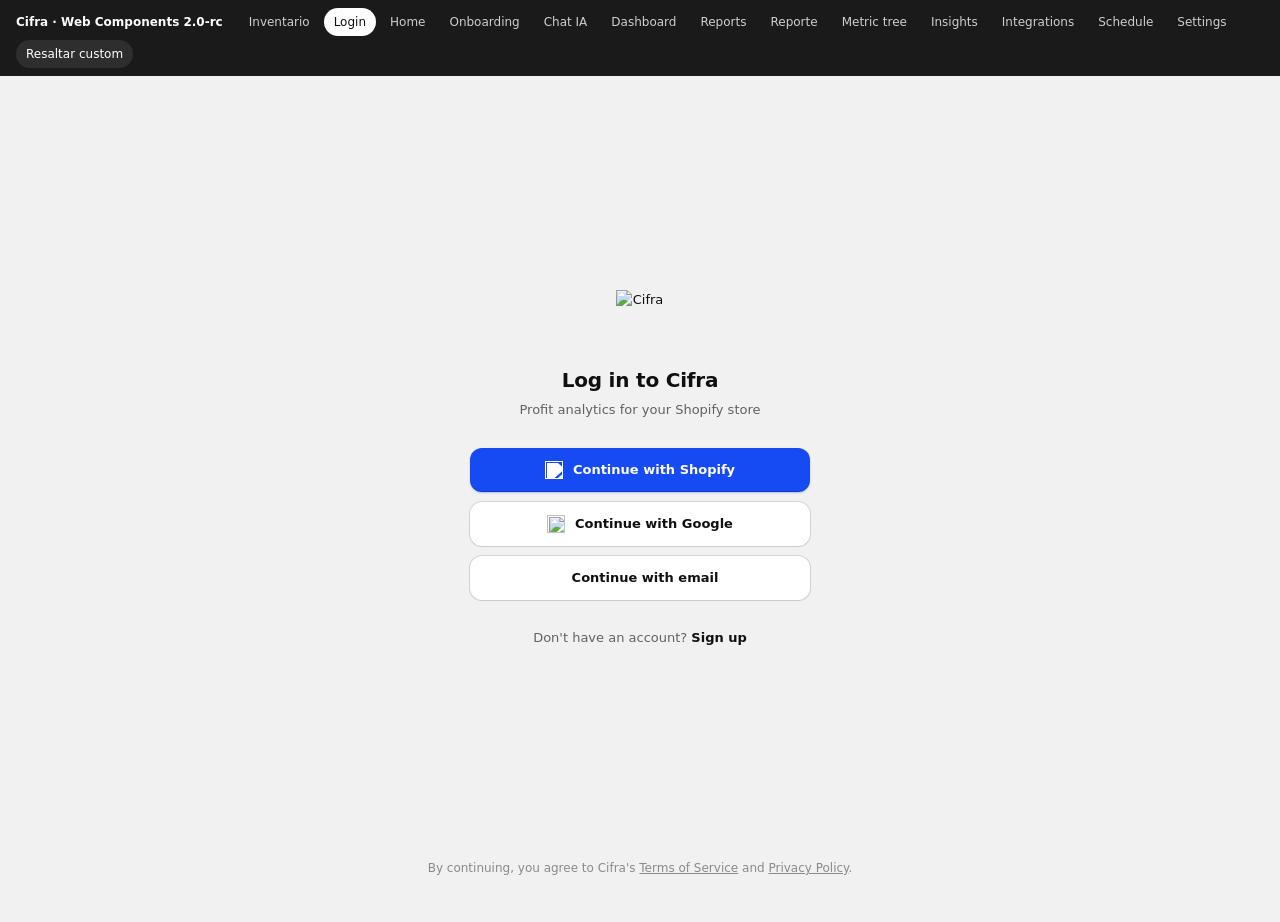
==== login.html @ 402f805a "ENG-2314: sidebar estilo Linear y login para la web app - appShell en shared/cifra.js: sidebar con s" ====
<!doctype html>
<html lang="en">
<head>
<meta charset="utf-8">
<meta name="viewport" content="width=device-width, initial-scale=1">
<title>Log in · Cifra</title>
<meta name="shopify-api-key" content="prototype">
<script src="https://cdn.shopify.com/shopifycloud/polaris-2.0-rc.js"></script>
<link rel="stylesheet" href="shared/cifra.css">
<script src="shared/cifra.js" defer></script>
<style>
  .c-auth { min-height: calc(100vh - 54px); display: grid; place-items: center; padding: 48px 16px 96px; }
  .c-auth__card[hidden] { display: none; }
  .c-auth__card { width: 100%; max-width: 340px; display: flex; flex-direction: column; align-items: center; text-align: center; }
  .c-auth__logo { width: 48px; height: 48px; margin-bottom: 28px; }
  .c-auth h1 { margin: 0 0 6px; font-size: 20px; line-height: 28px; font-weight: 650; letter-spacing: -.2px; }
  .c-auth__sub { margin: 0 0 28px; color: var(--c-text-secondary); }
  .c-auth__stack { width: 100%; display: flex; flex-direction: column; gap: 10px; }
  .c-auth__btn {
    display: flex; align-items: center; justify-content: center; gap: 10px; width: 100%; height: 44px; padding: 0 16px;
    border: 0; border-radius: 12px; font: inherit; font-weight: 550; cursor: pointer; text-decoration: none;
    background: var(--c-surface); color: var(--c-text); box-shadow: rgba(0,0,0,.12) 0 0 0 1px, rgba(0,0,0,.05) 0 1px 2px;
  }
  .c-auth__btn:hover { background: var(--c-surface-hover); }
  .c-auth__btn:focus-visible, .c-auth__input:focus-visible { outline: 2px solid #005bd3; outline-offset: 1px; }
  .c-auth__btn img { width: 18px; height: 18px; }
  .c-auth__btn--primary { background: #164af3; color: #fff; box-shadow: inset 0 -1px 0 rgba(0,0,0,.2), 0 1px 2px rgba(22,74,243,.3); }
  .c-auth__btn--primary:hover { background: #0f3fd8; }
  .c-auth__btn--primary img { filter: brightness(0) invert(1); }
  .c-auth__btn[disabled] { opacity: .5; cursor: default; }
  .c-auth__input {
    width: 100%; height: 44px; padding: 0 14px; border: 0; border-radius: 12px; font: inherit; font-size: 14px; color: var(--c-text);
    background: var(--c-surface); box-shadow: rgba(0,0,0,.16) 0 0 0 1px inset; text-align: left;
  }
  .c-auth__input--code { text-align: center; font-size: 18px; letter-spacing: 6px; font-variant-numeric: tabular-nums; }
  .c-auth__or { display: flex; align-items: center; gap: 12px; width: 100%; margin: 8px 0; color: var(--c-text-tertiary); font-size: var(--c-fs-small); }
  .c-auth__or::before, .c-auth__or::after { content: ""; flex: 1; border-top: 1px solid var(--c-border-strong); }
  .c-auth__link { background: none; border: 0; padding: 0; font: inherit; color: var(--c-text-secondary); cursor: pointer; text-decoration: none; }
  .c-auth__link:hover { color: var(--c-text); text-decoration: underline; }
  .c-auth__foot { margin-top: 28px; color: var(--c-text-secondary); }
  .c-auth__foot a { color: var(--c-text); font-weight: 550; text-decoration: none; }
  .c-auth__foot a:hover { text-decoration: underline; }
  .c-auth__legal { margin: -64px 0 0; padding-bottom: 24px; text-align: center; font-size: var(--c-fs-small); color: var(--c-text-tertiary); padding: 0 16px; }
  .c-auth__legal a { color: inherit; }
  .c-auth__hint { margin: 2px 0 0; font-size: var(--c-fs-small); color: var(--c-text-tertiary); }
  .c-auth__mail { width: 56px; height: 56px; border-radius: 16px; background: #e8eefe; color: #164af3; display: grid; place-items: center; margin-bottom: 24px; }
</style>
</head>
<body class="no-fade">

<!--
  Pantalla: Log in / Sign up de la web app (/login, /signup). Nueva: en el admin de Shopify no existe porque
  Shopify autentica. Inspirada en el login de Linear: una columna, logo, métodos de acceso y "magic code" por email.
  Pasos (hash): #login (default) → #email → #check-email → home.html
                #signup → #email → #check-email → onboarding.html
  Custom → todo (layout de auth, botones de proveedor, campo de código).
-->
<main class="c-auth" data-custom="AuthPage">

  <!-- Paso 1: métodos -->
  <section class="c-auth__card" data-step="start">
    <img class="c-auth__logo" src="assets/logos/cifra.svg" alt="Cifra">
    <h1 data-mode-text="Log in to Cifra|Create your Cifra account">Log in to Cifra</h1>
    <p class="c-auth__sub" data-mode-text="Profit analytics for your Shopify store|Know your real profit in minutes">Profit analytics for your Shopify store</p>
    <div class="c-auth__stack">
      <a class="c-auth__btn c-auth__btn--primary" href="#" data-finish><img src="assets/logos/shopify-mark.svg" alt="">Continue with Shopify</a>
      <a class="c-auth__btn" href="#" data-finish><img src="assets/logos/google.svg" alt="">Continue with Google</a>
      <a class="c-auth__btn" href="#email" data-go="email"><s-icon type="email" size="small"></s-icon>Continue with email</a>
    </div>
    <p class="c-auth__foot" data-mode="login">Don't have an account? <a href="#signup">Sign up</a></p>
    <p class="c-auth__foot" data-mode="signup" hidden>Already have an account? <a href="#login">Log in</a></p>
  </section>

  <!-- Paso 2: email -->
  <section class="c-auth__card" data-step="email" hidden>
    <img class="c-auth__logo" src="assets/logos/cifra.svg" alt="Cifra">
    <h1>What's your email address?</h1>
    <p class="c-auth__sub">We'll send you a code to sign in.</p>
    <form class="c-auth__stack" data-email-form novalidate>
      <input class="c-auth__input" type="email" name="email" placeholder="Enter your email address…" aria-label="Email address" autocomplete="email" required>
      <button class="c-auth__btn c-auth__btn--primary" type="submit" disabled>Continue with email</button>
    </form>
    <p class="c-auth__foot"><a class="c-auth__link" href="#" data-back>Back to all options</a></p>
  </section>

  <!-- Paso 3: código -->
  <section class="c-auth__card" data-step="check-email" hidden>
    <span class="c-auth__mail"><s-icon type="email"></s-icon></span>
    <h1>Check your email</h1>
    <p class="c-auth__sub">We sent a 6-digit code to <strong data-email>you@store.com</strong>. It expires in 10 minutes.</p>
    <form class="c-auth__stack" data-code-form novalidate>
      <input class="c-auth__input c-auth__input--code" inputmode="numeric" maxlength="6" placeholder="000000" aria-label="Login code" autocomplete="one-time-code">
      <button class="c-auth__btn c-auth__btn--primary" type="submit" disabled>Continue</button>
      <p class="c-auth__hint">Prototype: any 6 digits work.</p>
    </form>
    <p class="c-auth__foot"><button class="c-auth__link" type="button" data-resend>Resend code</button> · <a class="c-auth__link" href="#email" data-go="email">Use a different email</a></p>
  </section>

</main>

<p class="c-auth__legal" data-custom="AuthLegal">By continuing, you agree to Cifra's <a href="#">Terms of Service</a> and <a href="#">Privacy Policy</a>.</p>

<script>
document.addEventListener("DOMContentLoaded", () => {
  let mode = "login";
  const steps = document.querySelectorAll("[data-step]");
  const show = (step) => steps.forEach((s) => { s.hidden = s.dataset.step !== step; if (!s.hidden) s.querySelector("input")?.focus(); });
  const setMode = (m) => {
    mode = m;
    document.querySelectorAll("[data-mode]").forEach((n) => { n.hidden = n.dataset.mode !== m; });
    document.querySelectorAll("[data-mode-text]").forEach((n) => { n.textContent = n.dataset.modeText.split("|")[m === "signup" ? 1 : 0]; });
    document.title = (m === "signup" ? "Sign up" : "Log in") + " · Cifra";
  };
  const finish = () => { location.href = mode === "signup" ? "onboarding.html" : "home.html"; };
  const route = () => {
    const h = location.hash.slice(1);
    if (h === "signup" || h === "login" || !h) { setMode(h || "login"); show("start"); }
    else if (h === "email" || h === "check-email") show(h);
  };
  window.addEventListener("hashchange", route);
  route();

  document.querySelectorAll("[data-finish]").forEach((a) => a.addEventListener("click", (e) => { e.preventDefault(); finish(); }));
  document.querySelector("[data-back]").addEventListener("click", (e) => { e.preventDefault(); location.hash = mode; });

  const email = document.querySelector("[data-email-form] input"), emailBtn = document.querySelector("[data-email-form] button");
  email.addEventListener("input", () => { emailBtn.disabled = !/^\S+@\S+\.\S+$/.test(email.value); });
  document.querySelector("[data-email-form]").addEventListener("submit", (e) => {
    e.preventDefault();
    if (emailBtn.disabled) return;
    document.querySelector("[data-email]").textContent = email.value;
    location.hash = "check-email";
  });

  const code = document.querySelector("[data-code-form] input"), codeBtn = document.querySelector("[data-code-form] button");
  code.addEventListener("input", () => { code.value = code.value.replace(/\D/g, ""); codeBtn.disabled = code.value.length !== 6; if (code.value.length === 6) finish(); });
  document.querySelector("[data-code-form]").addEventListener("submit", (e) => { e.preventDefault(); if (!codeBtn.disabled) finish(); });
  document.querySelector("[data-resend]").addEventListener("click", (e) => { e.target.textContent = "Code sent"; setTimeout(() => { e.target.textContent = "Resend code"; }, 2000); });
});
</script>

</body>
</html>
---- shared/cifra.css ----
/*
  Cifra · componentes custom sobre Polaris Web Components 2.0-rc
  ----------------------------------------------------------------
  Todo lo que NO existe como <s-*> vive aquí, con clases .c-*.
  Los valores replican lo que renderiza polaris-2.0-rc.js en Admin Next
  (medido con getComputedStyle sobre los componentes reales).
  Cada bloque custom lleva data-custom="Nombre" en el HTML para poder
  resaltarlo con el botón "Resaltar custom" de la barra de prototipos.
*/

:root {
  /* Superficies y texto (Admin Next) */
  --c-bg: #f1f1f1;
  --c-surface: #ffffff;
  --c-surface-hover: #f7f7f7;
  --c-surface-subdued: #f3f3f3;
  --c-fill-secondary: #ebebeb;
  --c-fill-secondary-hover: #e3e3e3;
  --c-text: #101010;
  --c-text-secondary: #616161;
  --c-text-tertiary: #8a8a8a;
  --c-border: #e3e3e3;
  --c-border-strong: #cccccc;

  /* Tono de variaciones */
  --c-positive: #29845a;
  --c-negative: #c51f1f;

  /* Gráficas (paleta Cifra actual) */
  --c-chart-1: #3aa9f0;
  --c-chart-2: #5b3fd6;
  --c-chart-3: #4a6ff0;
  --c-chart-4: #e0448f;
  --c-chart-5: #36c2b4;
  --c-chart-grid: #ececec;
  --c-chart-area: rgba(58, 169, 240, 0.10);

  /* Forma */
  --c-radius-card: 20px;
  --c-radius-control: 9999px;
  --c-radius-inner: 12px;
  --c-radius-small: 8px;
  --c-shadow-card: rgba(0,0,0,.24) 0 0 2px 0, rgba(0,0,0,.02) 0 2px 12px 0, rgba(0,0,0,.02) 0 4px 16px 0, rgba(0,0,0,.02) 0 4px 48px 0;
  --c-shadow-popover: rgba(0,0,0,.2) 0 0 1px 0, rgba(0,0,0,.08) 0 8px 24px -4px, rgba(0,0,0,.08) 0 16px 40px -8px;

  /* Tipografía */
  --c-font: ShopifyInter, ui-sans-serif, system-ui, -apple-system, "Segoe UI", sans-serif;
  --c-fs-small: 12px;
  --c-fs-base: 13px;
  --c-fs-kpi: 20px;
  --c-fs-kpi-large: 28px;
}

* { box-sizing: border-box; }
html, body { margin: 0; }
body {
  background: var(--c-bg);
  color: var(--c-text);
  font-family: var(--c-font);
  font-size: var(--c-fs-base);
  line-height: 20px;
  -webkit-font-smoothing: antialiased;
}

/* ------------------------------------------------------------------ */
/* Barra de prototipos (NO es parte de la app)                         */
/* ------------------------------------------------------------------ */
.proto-bar {
  position: sticky; top: 0; z-index: 50;
  display: flex; align-items: center; gap: 4px; flex-wrap: wrap;
  padding: 8px 16px;
  background: #1a1a1a; color: #fff;
  font-size: 12px;
}
.proto-bar strong { margin-right: 12px; font-weight: 600; }
.proto-bar a {
  color: #cfcfcf; text-decoration: none;
  padding: 4px 10px; border-radius: 9999px;
}
.proto-bar a:hover { background: #2e2e2e; color: #fff; }
.proto-bar a[aria-current="page"] { background: #fff; color: #101010; }
.proto-bar .spacer { flex: 1; }
.proto-bar button {
  font: inherit; color: #fff; background: #2e2e2e; border: 0;
  padding: 4px 10px; border-radius: 9999px; cursor: pointer;
}
.proto-bar button[aria-pressed="true"] { background: #e5484d; }

/* ------------------------------------------------------------------ */
/* App shell de la web app: sidebar (inspirado en Linear) + ⌘K         */
/* Fuera del admin no hay s-app-nav, así que la navegación es custom.  */
/* ------------------------------------------------------------------ */
:root { --c-sb-w: 244px; --c-sb-bg: #ebebeb; --c-sb-hover: rgba(0,0,0,.05); --c-proto-h: 0px; }
body.has-shell { padding-left: var(--c-sb-w); transition: padding-left .18s ease; }
body.has-shell .proto-bar { margin-left: calc(-1 * var(--c-sb-w)); transition: margin-left .18s ease; }
body.has-shell::after { left: var(--c-sb-w); }
body.has-shell.sb-collapsed { padding-left: 44px; }
body.has-shell.sb-collapsed .proto-bar { margin-left: -44px; }
body.has-shell.sb-collapsed::after { left: 0; }

.c-sidebar {
  position: fixed; z-index: 45; left: 0; top: var(--c-proto-h); bottom: 0; width: var(--c-sb-w);
  display: flex; flex-direction: column; gap: 4px;
  padding: 10px 10px 8px; background: var(--c-sb-bg); border-right: 1px solid #e0e0e0;
  transition: transform .18s ease; overflow: hidden;
}
body.sb-collapsed .c-sidebar { transform: translateX(-100%); }

.c-sb__top { display: flex; align-items: center; gap: 4px; padding-bottom: 6px; }
.c-sb__wsanchor { flex: 1; min-width: 0; display: block; }
.c-sb__ws {
  display: flex; align-items: center; gap: 8px; width: 100%; height: 30px; padding: 0 6px 0 4px;
  border: 0; border-radius: 8px; background: none; font: inherit; font-weight: 600; color: var(--c-text); cursor: pointer; text-align: left;
}
.c-sb__ws:hover, .c-sb__ws[aria-expanded="true"] { background: var(--c-sb-hover); }
.c-sb__wsname { flex: 1; min-width: 0; overflow: hidden; text-overflow: ellipsis; white-space: nowrap; }
.c-sb__avatar { width: 20px; height: 20px; flex: none; border-radius: 6px; color: #fff; font-size: 10px; font-weight: 700; display: grid; place-items: center; letter-spacing: .2px; }
.c-sb__avatar--sm { width: 18px; height: 18px; border-radius: 5px; font-size: 9px; }
.c-sb__iconbtn {
  width: 28px; height: 28px; flex: none; display: grid; place-items: center; border: 0; border-radius: 8px;
  background: none; color: var(--c-text-secondary); cursor: pointer; text-decoration: none;
}
.c-sb__iconbtn:hover { background: var(--c-sb-hover); color: var(--c-text); }
.c-sb__iconbtn--solid { background: var(--c-surface); color: var(--c-text); box-shadow: rgba(0,0,0,.12) 0 0 0 1px, rgba(0,0,0,.06) 0 1px 2px; }
.c-sb__iconbtn--solid:hover { background: var(--c-surface-hover); }

.c-sb__menu { width: 248px; padding: 6px; left: 0; }
.c-sb__menu a { display: flex; align-items: center; gap: 8px; min-height: 30px; padding: 4px 8px; border-radius: 8px; color: var(--c-text); text-decoration: none; }
.c-sb__menu a:hover { background: var(--c-surface-hover); }
.c-sb__menu a > s-icon:last-child:not(:first-child) { margin-left: auto; }
.c-sb__menu hr { border: 0; border-top: 1px solid var(--c-border); margin: 6px -6px; }
.c-sb__menuhead { padding: 6px 8px 4px; font-size: var(--c-fs-small); color: var(--c-text-secondary); }
.c-sb__menutext { display: flex; flex-direction: column; line-height: 16px; }
.c-sb__menutext small { color: var(--c-text-tertiary); font-size: 11px; }

.c-sb__nav { flex: 1; min-height: 0; overflow-y: auto; display: flex; flex-direction: column; gap: 14px; margin: 0 -4px; padding: 0 4px; }
.c-sb__group { display: flex; flex-direction: column; gap: 1px; }
.c-sb__item {
  display: flex; align-items: center; gap: 8px; height: 28px; padding: 0 8px; border-radius: 8px;
  color: var(--c-text); text-decoration: none; font-weight: 500; white-space: nowrap;
}
.c-sb__item s-icon { color: var(--c-text-secondary); flex: none; }
.c-sb__item:hover { background: var(--c-sb-hover); }
.c-sb__item[aria-current="page"] { background: var(--c-surface); box-shadow: rgba(0,0,0,.08) 0 0 0 1px, rgba(0,0,0,.04) 0 1px 2px; }
.c-sb__item[aria-current="page"] s-icon { color: var(--c-text); }
.c-sb__label { flex: 1; min-width: 0; overflow: hidden; text-overflow: ellipsis; }
.c-sb__count { min-width: 18px; height: 18px; padding: 0 5px; border-radius: 9px; background: rgba(0,0,0,.07); font-size: 11px; font-weight: 600; color: var(--c-text-secondary); display: grid; place-items: center; }
.c-sb__sub { display: flex; flex-direction: column; gap: 1px; margin-left: 15px; padding-left: 8px; border-left: 1px solid #d6d6d6; }
.c-sb__item--sub { height: 26px; font-weight: 450; color: var(--c-text-secondary); }
.c-sb__item--sub[aria-current="page"] { color: var(--c-text); font-weight: 500; }
.c-sb__dot { width: 6px; height: 6px; border-radius: 2px; background: #b5b5b5; flex: none; }
.c-sb__item--sub[aria-current="page"] .c-sb__dot { background: var(--c-chart-1); }

.c-sb__heading {
  display: flex; align-items: center; gap: 4px; height: 24px; padding: 0 8px; border: 0; background: none; border-radius: 6px;
  font: inherit; font-size: var(--c-fs-small); font-weight: 500; color: var(--c-text-secondary); cursor: pointer; width: fit-content;
}
.c-sb__heading:hover { color: var(--c-text); background: var(--c-sb-hover); }
.c-sb__heading s-icon { transition: transform .15s ease; opacity: 0; }
.c-sb__heading:hover s-icon, .c-sb__heading:focus-visible s-icon, .c-sb__section[data-collapsed] .c-sb__heading s-icon { opacity: 1; }
.c-sb__section[data-collapsed] .c-sb__heading s-icon { transform: rotate(-90deg); }
.c-sb__section[data-collapsed] .c-sb__group { display: none; }

.c-sb__bottom { display: flex; flex-direction: column; gap: 1px; padding-top: 6px; border-top: 1px solid #dcdcdc; }
.c-sb__sync { display: flex; align-items: center; gap: 6px; padding: 8px 8px 2px; font-size: var(--c-fs-small); color: var(--c-text-secondary); }
.c-sb__syncdot { width: 7px; height: 7px; border-radius: 50%; background: var(--c-positive); box-shadow: 0 0 0 3px rgba(41,132,90,.15); }
.c-sb__sources { margin-left: auto; display: flex; }
.c-sb__sources img { width: 16px; height: 16px; padding: 1px; border-radius: 50%; background: #fff; box-shadow: 0 0 0 1px var(--c-sb-bg); margin-left: -4px; }

.c-sb__collapse { position: absolute; right: 10px; bottom: 8px; width: 24px; height: 24px; display: none; }
.c-sb__collapse, .c-sb__open { border: 0; border-radius: 8px; background: none; color: var(--c-text-secondary); cursor: pointer; place-items: center; }
.c-sb__collapse:hover, .c-sb__open:hover { background: var(--c-sb-hover); color: var(--c-text); }
.c-sb__top { padding-right: 0; }
/* el botón de plegar va junto al selector de tienda, como en Linear (aparece al pasar el mouse) */
.c-sidebar:hover .c-sb__collapse { display: grid; }
.c-sb__sync { padding-right: 30px; }
.c-sb__open {
  position: fixed; z-index: 44; left: 10px; top: calc(var(--c-proto-h) + 10px); width: 30px; height: 30px; display: none;
  background: var(--c-surface); box-shadow: var(--c-shadow-card);
}
body.has-shell.sb-collapsed .c-sb__open { display: grid; }
.c-sb__scrim { display: none; }

@media (max-width: 768px) {
  body.has-shell, body.has-shell.sb-collapsed { padding-left: 0; }
  body.has-shell > s-page { display: block; margin-top: 40px; }
  body.has-shell .proto-bar, body.has-shell.sb-collapsed .proto-bar { margin-left: 0; }
  body.has-shell::after { left: 0; }
  .c-sidebar { width: min(300px, 86vw); box-shadow: var(--c-shadow-popover); z-index: 60; }
  .c-sb__collapse { display: grid; }
  .c-sb__sync { padding-right: 30px; }
  body.sb-drawer .c-sb__scrim { display: block; position: fixed; inset: var(--c-proto-h) 0 0 0; z-index: 55; background: rgba(0,0,0,.3); }
}

/* Command menu (⌘K) */
.c-cmdk {
  width: 560px; max-width: calc(100vw - 32px); margin: 12vh auto auto; padding: 0; border: 0; border-radius: 16px;
  background: var(--c-surface); color: var(--c-text); box-shadow: var(--c-shadow-popover); overflow: hidden; font: inherit;
}
.c-cmdk::backdrop { background: rgba(0,0,0,.25); }
.c-cmdk__field { display: flex; align-items: center; gap: 10px; padding: 14px 16px; border-bottom: 1px solid var(--c-border); color: var(--c-text-secondary); }
.c-cmdk__field input { flex: 1; border: 0; outline: 0; font: inherit; font-size: 15px; color: var(--c-text); background: none; }
.c-cmdk kbd { font: 11px/16px var(--c-font); padding: 1px 6px; border-radius: 6px; background: var(--c-surface-subdued); border: 1px solid var(--c-border); }
.c-cmdk__list { max-height: 360px; overflow-y: auto; padding: 6px; }
.c-cmdk__group { padding: 8px 10px 4px; font-size: var(--c-fs-small); color: var(--c-text-tertiary); }
.c-cmdk__list a { display: flex; align-items: center; gap: 10px; height: 34px; padding: 0 10px; border-radius: 8px; color: var(--c-text); text-decoration: none; }
.c-cmdk__list a s-icon { color: var(--c-text-secondary); }
.c-cmdk__list a[aria-selected="true"], .c-cmdk__list a:hover { background: var(--c-surface-subdued); }
.c-cmdk__empty { padding: 24px; text-align: center; color: var(--c-text-secondary); }

body.show-custom [data-custom] {
  outline: 2px dashed #e5484d;
  outline-offset: 2px;
  position: relative;
}
body.show-custom [data-custom]::before {
  content: "custom · " attr(data-custom);
  position: absolute; top: -10px; left: 10px; z-index: 5;
  background: #e5484d; color: #fff;
  font: 600 10px/16px var(--c-font);
  padding: 0 6px; border-radius: 4px; white-space: nowrap;
  pointer-events: none;
}

/* ------------------------------------------------------------------ */
/* Card custom (para cuando s-section no alcanza: header/footer propio) */
/* ------------------------------------------------------------------ */
.c-card {
  background: var(--c-surface);
  border-radius: var(--c-radius-card);
  box-shadow: var(--c-shadow-card);
  overflow: hidden;
  min-width: 0;
}
.c-card { display: flex; flex-direction: column; }
.c-card__body { padding: 16px; flex: 1; }
.c-card__footer {
  display: flex; align-items: center; justify-content: space-between;
  padding: 10px 16px;
  border-top: 1px solid var(--c-border);
  color: var(--c-text-secondary);
}
.c-card__title {
  margin: 0; font-size: var(--c-fs-base); font-weight: 600;
  text-decoration: underline dotted var(--c-border-strong);
  text-underline-offset: 4px;
}

/* ------------------------------------------------------------------ */
/* Botón-píldora custom (trigger de pickers con contenido propio)       */
/* ------------------------------------------------------------------ */
.c-pill {
  display: inline-flex; align-items: center; gap: 6px;
  height: 28px; padding: 4px 12px 4px 8px;
  border: 0; border-radius: var(--c-radius-control);
  background: var(--c-fill-secondary); color: var(--c-text);
  font: 500 var(--c-fs-small)/16px var(--c-font);
  cursor: pointer; white-space: nowrap;
}
.c-pill:hover { background: var(--c-fill-secondary-hover); }
.c-pill svg { width: 16px; height: 16px; flex: none; }

/* ------------------------------------------------------------------ */
/* Tabs                                                                 */
/* ------------------------------------------------------------------ */
.c-tabs { display: flex; gap: 2px; flex-wrap: wrap; }
.c-tabs__tab {
  display: inline-flex; align-items: center; gap: 4px;
  height: 28px; padding: 4px 12px;
  border: 0; border-radius: var(--c-radius-control);
  background: transparent; color: var(--c-text-secondary);
  font: 500 var(--c-fs-small)/16px var(--c-font);
  cursor: pointer;
}
.c-tabs__tab:hover { background: var(--c-fill-secondary); color: var(--c-text); }
.c-tabs__tab[aria-selected="true"] { background: var(--c-fill-secondary); color: var(--c-text); }
.c-tabs__tab svg { width: 14px; height: 14px; }

/* ------------------------------------------------------------------ */
/* Segmented control                                                    */
/* ------------------------------------------------------------------ */
.c-segmented {
  display: grid; grid-auto-flow: column; grid-auto-columns: 1fr;
  padding: 2px; gap: 2px;
  background: var(--c-surface-subdued);
  border-radius: var(--c-radius-control);
}
.c-segmented button {
  height: 28px; border: 0; border-radius: var(--c-radius-control);
  background: transparent; color: var(--c-text-secondary);
  font: 500 var(--c-fs-small)/16px var(--c-font); cursor: pointer;
}
.c-segmented button[aria-pressed="true"] {
  background: var(--c-surface); color: var(--c-text);
  box-shadow: rgba(0,0,0,.12) 0 1px 2px, rgba(0,0,0,.06) 0 0 0 1px;
}

/* ------------------------------------------------------------------ */
/* Barra de filtros (fecha / comparación / moneda)                      */
/* ------------------------------------------------------------------ */
.c-filterbar {
  display: flex; align-items: center; gap: 8px; flex-wrap: wrap;
}
.c-filterbar__meta { margin-left: auto; color: var(--c-text-secondary); font-size: var(--c-fs-small); }

/* ------------------------------------------------------------------ */
/* Popover custom (date range picker)                                   */
/* ------------------------------------------------------------------ */
.c-popover-anchor { position: relative; display: inline-block; }
.c-popover {
  position: absolute; top: calc(100% + 6px); left: 0; z-index: 40;
  background: var(--c-surface);
  border-radius: 16px;
  box-shadow: var(--c-shadow-popover);
  display: none;
}
.c-popover[data-open="true"] { display: block; }

.c-daterange { display: grid; grid-template-columns: 180px auto; }
.c-daterange__presets {
  border-right: 1px solid var(--c-border);
  padding: 6px; max-height: 340px; overflow: auto;
}
.c-daterange__presets button {
  display: flex; justify-content: space-between; align-items: center;
  width: 100%; height: 32px; padding: 0 10px;
  border: 0; border-radius: var(--c-radius-small); background: transparent;
  font: 400 var(--c-fs-base)/20px var(--c-font); color: var(--c-text);
  text-align: left; cursor: pointer;
}
.c-daterange__presets button:hover { background: var(--c-surface-hover); }
.c-daterange__presets button[aria-pressed="true"] { background: var(--c-surface-subdued); font-weight: 600; }
.c-daterange__presets hr { border: 0; border-top: 1px solid var(--c-border); margin: 6px 4px; }
.c-daterange__main { padding: 12px 16px; min-width: 300px; }
.c-daterange__footer {
  display: flex; justify-content: flex-end; gap: 8px;
  padding: 10px 16px; border-top: 1px solid var(--c-border);
  grid-column: 1 / -1;
}

/* ------------------------------------------------------------------ */
/* KPI card (dashboard / home)                                          */
/* ------------------------------------------------------------------ */
.c-kpi__row { display: flex; align-items: center; justify-content: space-between; gap: 12px; margin-top: 10px; }
.c-kpi__value { font-size: var(--c-fs-kpi); line-height: 28px; font-weight: 600; letter-spacing: -0.2px; font-variant-numeric: tabular-nums; }
.c-kpi__value--large { font-size: var(--c-fs-kpi-large); line-height: 36px; }
.c-delta { display: inline-flex; align-items: center; gap: 2px; font-size: var(--c-fs-small); font-weight: 600; font-variant-numeric: tabular-nums; }
.c-delta--up { color: var(--c-positive); }
.c-delta--down { color: var(--c-negative); }
.c-delta--flat { color: var(--c-text-secondary); }
.c-delta svg { width: 12px; height: 12px; }
.c-spark { width: 96px; height: 28px; flex: none; }

/* KPI compacto del Home */
.c-kpistrip { display: flex; justify-content: center; gap: 40px; flex-wrap: wrap; }
.c-kpistrip__item { text-align: center; }
.c-kpistrip__label { color: var(--c-text-secondary); font-size: var(--c-fs-small); }
.c-kpistrip__row { display: flex; align-items: center; gap: 6px; font-weight: 600; font-variant-numeric: tabular-nums; }
.c-kpistrip .c-spark { width: 36px; height: 14px; }

/* ------------------------------------------------------------------ */
/* Gráficas (SVG generado por cifra.js)                                 */
/* ------------------------------------------------------------------ */
.c-chart { width: 100%; height: 220px; display: block; }
.c-chart text { font: 11px var(--c-font); fill: var(--c-text-secondary); }
.c-legend { display: flex; gap: 16px; justify-content: center; flex-wrap: wrap; color: var(--c-text-secondary); font-size: var(--c-fs-small); margin-top: 6px; }
.c-legend__swatch { display: inline-block; width: 8px; height: 8px; border-radius: 50%; margin-right: 6px; }
.c-legend__dash { display: inline-block; width: 14px; border-top: 2px dashed var(--c-chart-1); margin-right: 6px; vertical-align: middle; }

.c-donut { display: grid; justify-items: center; gap: 12px; }
.c-donut svg { width: 180px; height: 180px; }
.c-donut__total { font: 600 18px var(--c-font); fill: var(--c-text); }
.c-donut__list { width: 100%; display: grid; gap: 4px; }
.c-donut__list div { display: grid; grid-template-columns: auto 1fr auto 40px; gap: 8px; align-items: center; }
.c-donut__list span:nth-child(3), .c-donut__list span:nth-child(4) { text-align: right; font-variant-numeric: tabular-nums; }
.c-donut__list span:nth-child(3) { font-weight: 600; }
.c-donut__list span:nth-child(4) { color: var(--c-text-secondary); }

/* ------------------------------------------------------------------ */
/* Tabla de reporte (sticky header + 1ra columna, totales, orden)       */
/* ------------------------------------------------------------------ */
.c-datatable {
  overflow: auto; max-height: 520px;
  border-radius: var(--c-radius-card);
  background: var(--c-surface);
  box-shadow: var(--c-shadow-card);
}
.c-datatable table { border-collapse: separate; border-spacing: 0; width: max-content; min-width: 100%; font-variant-numeric: tabular-nums; }
.c-datatable th, .c-datatable td {
  padding: 8px 16px; text-align: right; white-space: nowrap;
  border-bottom: 1px solid var(--c-border);
  background: var(--c-surface);
}
.c-datatable th:first-child, .c-datatable td:first-child {
  position: sticky; left: 0; z-index: 1; text-align: left;
  border-right: 1px solid var(--c-border); min-width: 220px;
}
.c-datatable thead th {
  position: sticky; top: 0; z-index: 2;
  font-weight: 500; color: var(--c-text-secondary); background: var(--c-surface);
  height: 40px;
}
.c-datatable thead th:first-child { z-index: 3; }
.c-datatable thead button {
  all: unset; cursor: pointer; display: inline-flex; align-items: center; gap: 4px;
}
.c-datatable thead button:hover { color: var(--c-text); }
.c-datatable thead button svg { width: 14px; height: 14px; opacity: .35; }
.c-datatable thead th[aria-sort] button { color: var(--c-text); }
.c-datatable thead th[aria-sort] button svg { opacity: 1; }
.c-datatable tr.c-total td { background: var(--c-surface-subdued); font-weight: 600; vertical-align: top; }
.c-datatable tr.c-total td:first-child { color: var(--c-text); }
.c-datatable tbody tr:not(.c-total):hover td { background: var(--c-surface-hover); }
.c-datatable .c-sub { display: block; color: var(--c-text-secondary); font-weight: 400; }
.c-datatable td .c-delta { display: flex; justify-content: flex-end; }
.c-datatable td:first-child .c-sub { font-weight: 400; }

/* ------------------------------------------------------------------ */
/* Panel lateral de configuración de reporte                           */
/* ------------------------------------------------------------------ */
.c-config { display: grid; gap: 10px; }
.c-config__block {
  border: 1px solid var(--c-border); border-radius: var(--c-radius-inner);
  overflow: hidden;
}
.c-config__head {
  display: flex; justify-content: space-between; align-items: center;
  padding: 8px 12px; background: var(--c-surface-subdued); font-weight: 600;
}
.c-config__item {
  display: flex; justify-content: space-between; align-items: center;
  padding: 7px 12px; border-top: 1px solid var(--c-border);
}
.c-config__item:hover { background: var(--c-surface-hover); }

/* ------------------------------------------------------------------ */
/* Layout reporte con panel (grid principal + aside)                    */
/* ------------------------------------------------------------------ */
.c-split { display: grid; grid-template-columns: minmax(0, 1fr) 300px; gap: 16px; align-items: start; }
@media (max-width: 900px) { .c-split { grid-template-columns: 1fr; } }

/* ------------------------------------------------------------------ */
/* Settings: menú lateral                                               */
/* ------------------------------------------------------------------ */
.c-settings { display: grid; grid-template-columns: 220px minmax(0, 1fr); gap: 16px; align-items: start; }
@media (max-width: 760px) { .c-settings { grid-template-columns: 1fr; } }
.c-sidenav { padding: 6px; }
.c-sidenav a {
  display: flex; align-items: center; gap: 8px;
  padding: 6px 10px; border-radius: var(--c-radius-small);
  color: var(--c-text); text-decoration: none; font-weight: 500;
}
.c-sidenav a:hover { background: var(--c-surface-hover); }
.c-sidenav a[aria-current="page"] { background: var(--c-surface-subdued); }
.c-sidenav svg { width: 16px; height: 16px; color: var(--c-text-secondary); }

/* ------------------------------------------------------------------ */
/* Home                                                                 */
/* ------------------------------------------------------------------ */
.c-hero { text-align: center; padding: 28px 0 8px; }
.c-hero h2 { margin: 0; font-size: 26px; line-height: 32px; font-weight: 600; color: var(--c-text-tertiary); }
.c-hero p { margin: 0; font-size: 26px; line-height: 32px; font-weight: 600; }
.c-prompt {
  display: flex; align-items: center; gap: 8px;
  max-width: 640px; margin: 20px auto 8px; padding: 6px 6px 6px 12px;
  background: var(--c-surface); border-radius: var(--c-radius-control);
  box-shadow: var(--c-shadow-card);
}
.c-prompt input {
  flex: 1; border: 0; outline: 0; background: transparent;
  font: 400 var(--c-fs-base)/20px var(--c-font); color: var(--c-text);
}
.c-prompt__logo { width: 22px; height: 22px; border-radius: 6px; background: #2f6cf6; display: grid; place-items: center; color: #fff; font: 700 12px var(--c-font); }
.c-illustration {
  width: 120px; height: 96px; border-radius: 16px;
  background: linear-gradient(135deg, #e7ecff, #c9d4ff);
  display: grid; place-items: center; color: #4a6ff0;
}
.c-illustration svg { width: 48px; height: 48px; }

/* ------------------------------------------------------------------ */
/* Skeleton                                                             */
/* ------------------------------------------------------------------ */
.c-skeleton {
  display: block; height: 12px; border-radius: 6px;
  background: linear-gradient(90deg, #ececec 25%, #f6f6f6 37%, #ececec 63%);
  background-size: 400% 100%;
  animation: c-shimmer 1.4s ease infinite;
}
@keyframes c-shimmer { 0% { background-position: 100% 50%; } 100% { background-position: 0 50%; } }
@media (prefers-reduced-motion: reduce) { .c-skeleton { animation: none; } }

/* ------------------------------------------------------------------ */
/* Utilidades                                                           */
/* ------------------------------------------------------------------ */
.c-grid-4 { display: grid; grid-template-columns: repeat(4, minmax(0, 1fr)); gap: 16px; }
.c-grid-3 { display: grid; grid-template-columns: repeat(3, minmax(0, 1fr)); gap: 16px; }
.c-grid-2 { display: grid; grid-template-columns: repeat(2, minmax(0, 1fr)); gap: 16px; }
@media (max-width: 1000px) { .c-grid-4 { grid-template-columns: repeat(2, minmax(0, 1fr)); } .c-grid-3 { grid-template-columns: 1fr; } }
@media (max-width: 640px) { .c-grid-4, .c-grid-2 { grid-template-columns: 1fr; } }
.c-muted { color: var(--c-text-secondary); }
.c-section-label { color: var(--c-text-secondary); font-weight: 500; margin: 20px 0 8px; }
.c-stack { display: grid; gap: 16px; }
[data-tabpanel][hidden] { display: none !important; }
s-page > [slot="unused"] { display: none !important; }
.c-row { display: flex; align-items: center; gap: 8px; }
.c-row--between { justify-content: space-between; }
.c-source { width: 24px; height: 24px; border-radius: 6px; background: #95bf47; display: grid; place-items: center; color: #fff; font: 700 11px var(--c-font); }

/* ------------------------------------------------------------------ */
/* Metric tree: canvas, nodos, conectores con operador, zoom            */
/* ------------------------------------------------------------------ */
.c-canvas {
  position: relative; overflow: auto;
  height: 600px; border-radius: var(--c-radius-card);
  background-color: #f1f1f1;
  background-image: radial-gradient(#d4d4d4 1px, transparent 1px);
  background-size: 16px 16px;
}
.c-canvas__stage { padding: 48px; width: max-content; transform-origin: 0 0; transition: transform .15s ease; }
.c-canvas__zoom {
  position: absolute; left: 16px; bottom: 16px; z-index: 2;
  display: flex; align-items: center; gap: 2px; padding: 2px;
  background: var(--c-surface); border-radius: var(--c-radius-small); box-shadow: var(--c-shadow-card);
}
.c-canvas__zoom button { all: unset; cursor: pointer; width: 28px; height: 28px; display: grid; place-items: center; border-radius: 6px; color: var(--c-text-secondary); }
.c-canvas__zoom button:hover { background: var(--c-surface-hover); color: var(--c-text); }
.c-canvas__zoom span { min-width: 44px; text-align: center; font-size: var(--c-fs-small); }
.c-canvas__panel { position: absolute; top: 16px; right: 16px; z-index: 2; width: 240px; max-height: calc(100% - 32px); overflow: auto; }
.c-canvas__panel[hidden] { display: none; }

.c-tree, .c-tree ul { list-style: none; margin: 0; }
.c-tree { padding: 0; }
.c-tree li { position: relative; display: flex; align-items: center; padding: 6px 0; }
.c-tree ul { position: relative; padding: 0 0 0 56px; display: flex; flex-direction: column; }
/* línea del padre hacia los hijos */
.c-tree ul::before { content: ""; position: absolute; left: 0; top: 50%; width: 28px; border-top: 1px solid var(--c-border-strong); }
/* rama horizontal de cada hijo */
.c-tree ul > li::before { content: ""; position: absolute; left: -28px; top: 50%; width: 28px; border-top: 1px solid var(--c-border-strong); }
/* tronco vertical */
.c-tree ul > li::after { content: ""; position: absolute; left: -28px; top: 0; bottom: 0; border-left: 1px solid var(--c-border-strong); }
.c-tree ul > li:first-child::after { top: 50%; }
.c-tree ul > li:last-child::after { bottom: 50%; }
.c-tree ul > li:only-child::after { display: none; }

.c-tree__op {
  position: absolute; left: -28px; top: 50%; z-index: 1;
  transform: translate(-50%, -50%);
  width: 22px; height: 22px; border-radius: 6px;
  display: grid; place-items: center;
  background: var(--c-surface); border: 1px solid var(--c-border-strong); box-shadow: rgba(0,0,0,.08) 0 1px 2px;
  font: 600 11px/1 var(--c-font); color: var(--c-text-secondary);
}
.c-tree__node {
  min-width: 200px; padding: 10px 12px;
  background: var(--c-surface); border-radius: var(--c-radius-inner);
  box-shadow: var(--c-shadow-card);
  display: grid; grid-template-columns: 1fr auto; align-items: end; gap: 2px 12px;
  margin-right: 0;
}
.c-tree__node--root { min-width: 220px; }
.c-tree__node--wide { min-width: 300px; }
.c-tree__label { grid-column: 1 / -1; color: var(--c-text-secondary); font-size: var(--c-fs-small); }
.c-tree__value { font-size: 18px; line-height: 24px; font-weight: 600; font-variant-numeric: tabular-nums; }
.c-tree__node .c-source { width: 18px; height: 18px; font-size: 9px; border-radius: 4px; }
.c-tree__node .c-delta { grid-column: 1 / -1; }

.c-metriclist__group { color: var(--c-text-secondary); font-size: var(--c-fs-small); padding: 8px 8px 2px; }
.c-metriclist button {
  all: unset; box-sizing: border-box; cursor: pointer; display: flex; justify-content: space-between; align-items: center;
  width: 100%; padding: 6px 8px; border-radius: var(--c-radius-small);
}
.c-metriclist button:hover { background: var(--c-surface-hover); }
.c-metriclist button[aria-pressed="true"] { background: var(--c-surface-subdued); font-weight: 600; }

/* ------------------------------------------------------------------ */
/* Settings (layout real: centrado ~950px, nav 1/3 + contenido 2/3)     */
/* ------------------------------------------------------------------ */
.c-settings2 {
  display: grid; grid-template-columns: minmax(0, 1fr) minmax(0, 2fr);
  gap: 16px; align-items: start;
  max-width: 950px; margin: 0 auto; padding-top: 20px;
}
@media (max-width: 760px) { .c-settings2 { grid-template-columns: 1fr; } }
.c-settingsnav { padding: 6px; display: grid; gap: 2px; }
.c-settingsnav a {
  display: flex; align-items: center; gap: 10px;
  height: 32px; padding: 0 10px; border-radius: var(--c-radius-small);
  color: var(--c-text); text-decoration: none; font-weight: 500;
}
.c-settingsnav a:hover { background: var(--c-surface-hover); }
.c-settingsnav a[aria-current="page"] { background: var(--c-surface-subdued); font-weight: 600; }
.c-settings-view[hidden] { display: none; }

/* Fila de lista dentro de una card (Costs, Resources) */
.c-listrow {
  display: grid; grid-template-columns: minmax(0, 1fr) auto auto; gap: 12px; align-items: center;
  padding: 12px 16px; border-top: 1px solid var(--c-border);
  color: inherit; text-decoration: none;
}
a.c-listrow:hover { background: var(--c-surface-hover); }
.c-listrow__title { font-weight: 600; }
.c-listrow__desc { color: var(--c-text-secondary); }

/* Caja interna con borde (Billing, Reporting, Stores...) */
.c-inset { border: 1px solid var(--c-border); border-radius: var(--c-radius-inner); }
.c-inset > .c-listrow:first-child { border-top: 0; }

/* ------------------------------------------------------------------ */
/* IndexTable custom (tablas de costos): tabs + toolbar + selección +   */
/* orden + footer con conteo y paginación                               */
/* ------------------------------------------------------------------ */
.c-indextable { background: var(--c-surface); border-radius: var(--c-radius-card); box-shadow: var(--c-shadow-card); overflow: hidden; }
.c-indextable__bar { display: flex; align-items: center; justify-content: space-between; gap: 8px; padding: 8px; min-height: 48px; }
.c-indextable__tools { display: flex; gap: 6px; margin-left: auto; }
.c-indextable__scroll { overflow-x: auto; position: relative; } /* relative: el texto .c-sr de las celdas no escapa del scroll y ensancha la página */
.c-indextable table { width: 100%; border-collapse: separate; border-spacing: 0; font-size: 12px; font-variant-numeric: tabular-nums; }
/* Medido en admin.shopify.com/.../customers: encabezado 31px (#f7f7f7, 12px/500, #4a4a4a), filas de 32px, celdas con 6px de padding */
.c-indextable th {
  text-align: left; font-weight: 500; color: #4a4a4a; background: #f7f7f7;
  height: 31px; padding: 6px 12px; white-space: nowrap; border: 0;
}
.c-indextable th:first-child { border-radius: 8px 0 0 8px; }
.c-indextable th:last-child { border-radius: 0 8px 8px 0; }
.c-indextable th button { all: unset; cursor: pointer; display: inline-flex; align-items: center; gap: 2px; }
.c-indextable th button:hover { color: var(--c-text); }
.c-indextable th s-icon { color: #8a8a8a; }
.c-indextable td { padding: 6px 12px; height: 32px; border-bottom: 1px solid #f2f2f2; white-space: nowrap; }
.c-indextable tr:last-child td { border-bottom: 0; }
.c-indextable tbody tr:hover td { background: #f7f7f7; }
.c-indextable .c-col-check { width: 36px; padding-right: 0; }
.c-indextable .c-col-actions { width: 48px; text-align: right; }
.c-indextable .c-num { text-align: right; }
.c-indextable .c-strong { font-weight: 500; }
.c-indextable tr[data-readonly] td { color: var(--c-text-tertiary); }
.c-indextable tr[data-readonly] .c-strong { color: var(--c-text-secondary); }
.c-indextable__scroll { padding: 0 4px; }
.c-indextable__bar--stack { flex-direction: column; align-items: stretch; gap: 8px; }
.c-indextable__search { display: grid; grid-template-columns: 1fr auto; gap: 8px; align-items: center; }
.c-indextable__filters { display: flex; gap: 8px; }
.c-indextable__filters:empty { display: none; }
.c-rowlink { color: inherit; text-decoration: none; }
.c-rowlink:hover { text-decoration: underline; }
.c-author { display: inline-flex; align-items: center; gap: 8px; }
.c-brandbox.c-brandbox--sm { width: 24px; height: 24px; border-radius: 8px; border: 0; background: none; }
.c-brandbox.c-brandbox--sm img { width: 24px; height: 24px; }
/* Variante "list" (Reports) — medida en admin.shopify.com/.../analytics/reports:
   búsqueda sin borde, pills con borde punteado, encabezado gris a ancho completo */
.c-indextable--list .c-indextable__bar { padding: 0; gap: 0; }
.c-indextable--list .c-indextable__search { padding: 6px 12px 6px 8px; border-bottom: 1px solid #f2f2f2; }
.c-indextable--list .c-indextable__searchbox { display: flex; align-items: center; gap: 8px; height: 28px; padding: 0 4px; color: var(--c-text-secondary); cursor: text; }
.c-indextable--list .c-indextable__searchbox input { all: unset; flex: 1; min-width: 0; font: 13px/20px var(--c-font); color: var(--c-text); }
.c-indextable--list .c-indextable__searchbox input::placeholder { color: var(--c-text-secondary); }
.c-indextable--list .c-indextable__filters { padding: 8px 12px; gap: 6px; }
.c-fpill {
  all: unset; box-sizing: border-box; cursor: pointer;
  display: inline-flex; align-items: center; gap: 2px; height: 24px; padding: 0 4px 0 10px;
  background: var(--c-surface); border: 1px dashed #ddd; border-radius: 9999px;
  font: 13px/20px var(--c-font); color: var(--c-text);
}
.c-fpill:hover { background: var(--c-surface-hover); }
.c-fpill:focus-visible { outline: 2px solid #005bd3; outline-offset: 1px; }
.c-fpill s-icon { color: var(--c-text-secondary); }
.c-indextable--list .c-indextable__scroll { padding: 0; }
.c-indextable--list th { background: #f7f7f7; height: 36px; padding: 8px 6px 8px 12px; border-top: 1px solid #ebebeb; border-bottom: 1px solid #ebebeb; border-radius: 0; }
.c-indextable--list th:first-child { padding-left: 16px; border-radius: 0; }
.c-indextable--list th:last-child { border-radius: 0; }
.c-indextable--list td:first-child { padding-left: 16px; }
.c-indextable__foot {
  display: flex; align-items: center; justify-content: space-between;
  padding: 8px 12px; color: var(--c-text-secondary); font-size: 12px;
}
.c-cellinput {
  width: 72px; height: 32px; padding: 0 10px;
  border: 1px solid var(--c-border-strong); border-radius: var(--c-radius-small);
  font: inherit; color: var(--c-text); background: var(--c-surface);
}
.c-cellinput:focus { outline: 2px solid #005bd3; outline-offset: 0; }

/* ------------------------------------------------------------------ */
/* Choice cards (Add Costs: Fixed / Variable)                           */
/* ------------------------------------------------------------------ */
.c-choicecards { display: grid; grid-template-columns: 1fr 1fr; gap: 12px; }
.c-choicecard {
  display: grid; grid-template-columns: auto 1fr; gap: 2px 10px; align-items: start;
  padding: 12px 14px; border: 1px solid var(--c-border); border-radius: var(--c-radius-inner);
  cursor: pointer; background: var(--c-surface);
}
.c-choicecard:has(input:checked) { border: 2px solid #005bd3; padding: 11px 13px; }
.c-choicecard input { margin: 2px 0 0; width: 16px; height: 16px; accent-color: #101010; }
.c-choicecard strong { font-weight: 500; }
.c-choicecard span { grid-column: 2; color: var(--c-text-secondary); }

/* Callout informativo (Add Costs) */
.c-callout { display: flex; gap: 10px; align-items: flex-start; padding: 12px; border: 1px solid var(--c-border); border-radius: var(--c-radius-inner); }
.c-callout__icon { flex: none; width: 28px; height: 28px; border-radius: 8px; background: #cfe8ff; display: grid; place-items: center; }

/* Pasos numerados (Shipping) */
.c-step { width: 22px; height: 22px; border-radius: 6px; border: 1px solid var(--c-border); display: grid; place-items: center; font-size: var(--c-fs-small); color: var(--c-text-secondary); }
.c-sr { position: absolute; width: 1px; height: 1px; overflow: hidden; clip: rect(0 0 0 0); white-space: nowrap; }

/* ------------------------------------------------------------------ */
/* Dashboard · Customize (editor a pantalla completa)                   */
/* En la app: App Bridge max modal. Aquí se simula con un overlay.      */
/* ------------------------------------------------------------------ */
.c-editor { position: fixed; inset: 0; z-index: 9000; background: rgba(0,0,0,.45); padding: 12px; }
.c-editor__frame { height: 100%; display: grid; grid-template-rows: auto minmax(0, 1fr); background: var(--c-bg); border-radius: 16px; overflow: hidden; box-shadow: var(--c-shadow-popover); }
.c-editor__bar { display: flex; align-items: center; gap: 8px; padding: 10px 14px; background: var(--c-surface); border-bottom: 1px solid var(--c-border); }
.c-editor__title { display: flex; align-items: center; gap: 8px; font-weight: 600; margin-right: auto; }
.c-editor__appicon { width: 20px; height: 20px; border-radius: 5px; background: #2f6cf6; color: #fff; display: grid; place-items: center; font: 700 11px var(--c-font); }
.c-editor__body { display: grid; grid-template-columns: 240px minmax(0, 1fr); gap: 16px; padding: 16px; min-height: 0; }

.c-library { display: grid; grid-template-rows: auto minmax(0, 1fr); background: var(--c-surface); border-radius: var(--c-radius-card); box-shadow: var(--c-shadow-card); min-height: 0; }
.c-library__head { display: grid; grid-template-columns: 1fr auto; gap: 8px; align-items: center; padding: 12px; }
.c-library__list { overflow: auto; padding: 0 8px 12px; }
.c-library__group { color: var(--c-text-secondary); padding: 10px 8px 4px; }
.c-library__item {
  display: flex; align-items: center; justify-content: space-between; gap: 8px;
  padding: 6px 8px; border-radius: var(--c-radius-small); cursor: grab; position: relative;
  white-space: nowrap;
}
.c-library__item span { overflow: hidden; text-overflow: ellipsis; }
.c-library__item:hover { background: var(--c-surface-hover); }
.c-library__item .c-grip { opacity: 0; }
.c-library__item:hover .c-grip { opacity: 1; }
.c-preview { z-index: 9100 !important;
  position: fixed; z-index: 70; width: 300px; padding: 14px 16px; pointer-events: none;
  background: var(--c-surface); border-radius: var(--c-radius-inner); box-shadow: var(--c-shadow-popover);
}
.c-preview[hidden] { display: none; }
.c-preview .c-chart { height: 70px; }

.c-canvasgrid {
  overflow: auto; min-height: 0; padding: 4px; margin: -4px;
  display: grid; grid-template-columns: repeat(12, minmax(0, 1fr)); grid-auto-rows: min-content; gap: 16px; align-content: start;
}
.c-widget { position: relative; grid-column: span var(--span, 3); background: var(--c-surface); border-radius: var(--c-radius-inner); box-shadow: var(--c-shadow-card); display: flex; flex-direction: column; min-width: 0; }
.c-widget[aria-selected="true"] { outline: 2px solid #005bd3; outline-offset: 0; }
.c-widget.is-dragging { opacity: .4; }
.c-widget.is-over { outline: 2px dashed #005bd3; }
.c-widget__head { display: flex; align-items: center; gap: 6px; padding: 10px 10px 0 12px; }
.c-widget__head .c-card__title { margin-right: auto; overflow: hidden; text-overflow: ellipsis; white-space: nowrap; }
.c-grip { cursor: grab; color: var(--c-text-secondary); display: inline-grid; place-items: center; width: 16px; height: 16px; flex: none; }
.c-widget__body { padding: 8px 12px 12px; flex: 1; }
.c-widget .c-card__footer { padding: 8px 12px; }
.c-widget__resize {
  position: absolute; right: 2px; bottom: 2px; width: 14px; height: 14px; cursor: ew-resize; display: none;
  background: linear-gradient(135deg, transparent 50%, #005bd3 50%); border-bottom-right-radius: 10px;
}
.c-widget[aria-selected="true"] .c-widget__resize { display: block; }
.c-slot { grid-column: span 1; height: 34px; border: 1.5px dashed var(--c-border-strong); border-radius: 10px; }
.c-canvasgrid.is-dropping .c-slot { border-color: #005bd3; background: rgba(0,91,211,.05); }

/* assets reales */
.c-source { width: 28px !important; height: 28px !important; border-radius: 8px !important; background: var(--c-surface) !important; border: 1px solid var(--c-border); display: inline-grid !important; place-items: center; flex: none; }
.c-source img { width: 16px; height: 16px; display: block; }
.c-tree__node .c-source { width: 22px !important; height: 22px !important; border-radius: 6px !important; }
.c-tree__node .c-source img { width: 13px; height: 13px; }
.c-delta svg { width: 12px; height: 12px; flex: none; }
.c-prompt__logo, .c-editor__appicon { background: none !important; }
.c-prompt__logo img, .c-editor__appicon img { width: 100%; height: 100%; display: block; border-radius: 6px; }
.c-illus { display: block; object-fit: contain; }
.int-logo img { width: 32px; height: 32px; display: block; }

/* ------------------------------------------------------------------ */
/* Gráficas suaves + tooltips (patrón Shopify Analytics)                */
/* ------------------------------------------------------------------ */
.c-chartwrap { position: relative; }
.c-chart text { font: 11px var(--c-font); fill: var(--c-text-secondary); }
.c-charttip, .c-metrictip {
  background: #1a1a1a; color: #fff; border-radius: 10px;
  box-shadow: 0 8px 24px rgba(0,0,0,.24); font: 400 12px/16px var(--c-font);
}
.c-charttip { position: absolute; z-index: 5; padding: 10px 12px; min-width: 150px; pointer-events: none; }
.c-charttip strong { display: block; font-weight: 600; font-size: 13px; margin-bottom: 6px; }
.c-charttip__row { display: flex; align-items: center; gap: 6px; color: #d4d4d4; margin-top: 4px; }
.c-charttip__row i { width: 8px; height: 8px; border-radius: 50%; flex: none; }
.c-charttip__row i.is-dashed { background: none !important; border-radius: 0; height: 0; width: 10px; border-top: 2px dashed; }
.c-charttip__value { display: inline-block; margin-top: 4px; padding: 1px 6px; border-radius: 6px; background: #303030; font-weight: 500; color: #fff; font-variant-numeric: tabular-nums; }
.c-metrictip { position: fixed; z-index: 9500; max-width: 300px; padding: 10px 12px; pointer-events: none; }
.c-metrictip strong { display: block; font-weight: 600; font-size: 13px; line-height: 18px; }
.c-metrictip p { margin: 2px 0 0; color: #e3e3e3; font-weight: 500; }
.c-metrictip code { display: block; margin-top: 8px; font: 12px/17px ui-monospace, SFMono-Regular, Menlo, Consolas, monospace; }
.c-metrictip .res { color: #8fc7ff; }
.c-metrictip .arg { color: #4ade80; }
.c-metrictip .op { color: #fff; }
.c-card__title { cursor: default; }

/* Empty state de widget/gráfica (Shopify Analytics + texto de Cifra): solo texto centrado, sin icono */
.c-chart-empty { display: grid; place-items: center; flex: 1; min-height: 220px; text-align: center; color: var(--c-text-secondary); font-size: var(--c-fs-base); }
/* centrado en todo el box de la card (no solo bajo el título); el título sigue recibiendo hover */
.c-card:has(.c-chart-empty), .c-widget:has(.c-chart-empty) { position: relative; }
.c-card__body:has(> .c-chart-empty), .c-widget__body:has(> .c-chart-empty) { min-height: 272px; }
.c-chart-empty { position: absolute; inset: 0; min-height: 0; pointer-events: none; }

/* ------------------------------------------------------------------ */
/* Explorador de reportes (panel Standard/Cohorts)                      */
/* Medido en admin.shopify.com/.../analytics/reports/explore (Admin Next): */
/* panel 280px, radio 20px, tabs 36px (#ddd, activa blanca con radio    */
/* 12px 12px 0 0), bloques de 32px con radio 8px. Iconos = s-icon.      */
/* ------------------------------------------------------------------ */
.c-xlayout { display: grid; grid-template-columns: minmax(0, 1fr) 280px; gap: 12px; align-items: start; }
.c-xlayout.is-panel-hidden { grid-template-columns: minmax(0, 1fr); }
.c-xlayout.is-panel-hidden .c-xpanel { display: none; }
@media (max-width: 900px) { .c-xlayout { grid-template-columns: 1fr; } }

.c-xpanel { background: var(--c-surface); border-radius: 20px; box-shadow: var(--c-shadow-card); overflow: hidden; display: flex; flex-direction: column; max-height: 640px; }
.c-xtabs { display: grid; grid-template-columns: 1fr 1fr; background: #ddd; flex: none; }
.c-xtab {
  all: unset; box-sizing: border-box; height: 36px; padding: 8px 12px; cursor: pointer;
  display: flex; align-items: center; justify-content: center; gap: 2px;
  font: 500 12.3333px/20px var(--c-font); color: var(--c-text-secondary);
}
.c-xtab s-icon { flex: none; }
.c-xtab[aria-selected="true"] { background: var(--c-surface); border-radius: 12px 12px 0 0; color: var(--c-text); font-weight: 500; }
.c-xtab:not([aria-selected="true"]):hover { color: var(--c-text); }
.c-xtab:focus-visible { outline: 2px solid #005bd3; outline-offset: -2px; }
.c-xbody { padding: 20px 11px 12px; display: grid; gap: 16px; overflow: auto; align-content: start; }
.c-xbody[hidden] { display: none; }

/* bloque con contenido (Cifra: lista de métricas, dimensiones…) */
.c-xgroup { border: 1px solid var(--c-border); border-radius: 12px; overflow: hidden; background: var(--c-surface); }
.c-xgroup__head {
  display: flex; align-items: center; justify-content: space-between; min-height: 32px; padding: 0 6px 0 8px;
  background: var(--c-surface-subdued); font-weight: 500; color: var(--c-text);
}
.c-xgroup__head span { text-decoration: underline dotted var(--c-border-strong); text-underline-offset: 4px; }
.c-xgroup__item { display: flex; align-items: center; justify-content: space-between; gap: 8px; min-height: 32px; padding: 5px 8px; border-top: 1px solid var(--c-border); }
.c-xgroup__item:hover { background: var(--c-surface-hover); }
.c-xgroup__item--control { padding: 4px 8px; }
.c-xgroup__item--control > * { flex: 1; min-width: 0; }
.c-xgroup__sub { padding: 4px 8px 8px 20px; display: flex; align-items: center; justify-content: space-between; border-top: 0; color: var(--c-text); }

/* bloque vacío (estado Create custom report): solo encabezado de 32px */
.c-xblock {
  display: flex; align-items: center; justify-content: space-between; height: 32px; padding: 0 6px 0 8px;
  border-radius: 8px; background: var(--c-surface); box-shadow: inset 0 0 0 1px var(--c-border); font-weight: 500; color: var(--c-text);
}
.c-xblock--disabled { background: rgba(0,0,0,.03); box-shadow: none; color: var(--c-text-secondary); }

/* barra de acciones (Annotations / Controls) */
.c-xbar { display: flex; align-items: center; gap: 8px; margin-left: auto; }
.c-pill[aria-pressed="true"] { background: #d4d4d4; }
.c-pill[disabled] { opacity: .5; cursor: default; }
.c-pill s-icon { flex: none; }

/* icono de orden en encabezados de tabla (s-icon sort) */
.c-datatable thead button s-icon { opacity: .35; }
.c-datatable thead th[aria-sort] button s-icon { opacity: 1; }

/* empty state del explorador (sin card, ilustración + texto) */
.c-xempty {
  background: var(--c-surface); border-radius: 20px; box-shadow: var(--c-shadow-card);
  min-height: 420px; display: grid; place-items: center; align-content: center; gap: 12px; padding: 48px 24px; text-align: center;
  color: var(--c-text-secondary);
}
.c-xempty img { width: 128px; height: 128px; }

/* chart de cohortes + tabla heatmap — medidas de Shopify Analytics (reports › cohorts):
   ejes 11px #70707b, grid #eeeeef, líneas 2px, leyenda 12px, tabla 12px con filas de 36px,
   celdas con escala de azul claro (#f9fafe base, texto #0b2062). */
.c-cohortcard { background: var(--c-surface); border-radius: 20px; box-shadow: var(--c-shadow-card); overflow: hidden; min-width: 0; }
.c-cohortcard__head { display: flex; align-items: flex-start; justify-content: space-between; padding: 16px 20px 0; }
.c-cohortcard__value { font-size: 20px; font-weight: 650; line-height: 28px; margin-top: 4px; }
.c-cohortchart { display: block; width: 100%; min-height: 290px; }
.c-cohortchart text { font: 11px var(--c-font); fill: #70707b; }
.c-cohortlegend { display: flex; flex-wrap: wrap; gap: 4px 20px; justify-content: center; padding: 8px 20px 16px; font-size: 12px; color: var(--c-text); }
.c-cohortlegend i { display: inline-block; width: 8px; height: 8px; border-radius: 50%; margin-right: 6px; vertical-align: 0; }
.c-cohortlegend__more { color: var(--c-text-secondary); }
.c-cohorttable { overflow: auto; border-top: 1px solid #f2f2f2; font-size: 12px; }
.c-cohorttable table { border-collapse: separate; border-spacing: 0; width: max-content; min-width: 100%; font-variant-numeric: tabular-nums; }
.c-cohorttable th, .c-cohorttable td { height: 36px; padding: 8px 12px; text-align: right; white-space: nowrap; border-bottom: 1px solid #f2f2f2; background: var(--c-surface); font-weight: 400; }
.c-cohorttable thead th { color: var(--c-text); background: var(--c-surface); }
.c-cohorttable th:first-child { position: sticky; left: 0; text-align: left; border-right: 1px solid #f2f2f2; z-index: 1; min-width: 120px; }
.c-cohorttable tr.c-total th, .c-cohorttable tr.c-total td { font-weight: 600; background: #f3f3f3; }
.c-cohorttable td.h0 { background: #f9fafe; color: #0b2062; }
.c-cohorttable td.h1 { background: #eef1fd; color: #0b2062; }
.c-cohorttable td.h2 { background: #dfe6fb; color: #0b2062; }
.c-cohorttable td.h3 { background: #c9d5f8; color: #0b2062; }
.c-cohorttable td.h4 { background: #aebff3; color: #0b2062; font-weight: 600; }
.c-cohorttable th s-icon { display: inline-flex; vertical-align: -3px; }
.c-cohortfoot { padding: 10px; text-align: center; color: var(--c-text-secondary); font-size: 12px; }
.c-xempty[hidden] { display: none; }
.c-pill[hidden] { display: none; }

/* Tab activa con "orejas" cóncavas (pseudo-elementos medidos en el explorador de Shopify):
   cuadrados de 16px del color de la barra, con sombra blanca que rellena la esquina. */
.c-xtab { position: relative; }
.c-xtab[aria-selected="true"]::before,
.c-xtab[aria-selected="true"]::after { content: ""; position: absolute; bottom: 0; width: 16px; height: 16px; background: #ddd; }
.c-xtab[aria-selected="true"]::before { left: -16px; border-bottom-right-radius: 12px; box-shadow: 2px 2px 0 2px #fff; }
.c-xtab[aria-selected="true"]::after { right: -16px; border-bottom-left-radius: 12px; box-shadow: -2px 2px 0 2px #fff; }

/* Desvanecido inferior (como el borde de abajo del admin de Shopify): el contenido se difumina
   hacia el fondo al llegar al borde de la ventana. No bloquea clics. Se desactiva con <body class="no-fade">. */
body::after {
  content: ""; position: fixed; left: 0; right: 0; bottom: 0; height: 72px; z-index: 30; pointer-events: none;
  background: linear-gradient(to bottom, rgba(241,241,241,0) 0%, rgba(241,241,241,.85) 70%, var(--c-bg) 100%);
}
body.no-fade::after { display: none; }

/* Icono interno de Shopify que no existe en <s-icon> público (chart-vertical-filled): SVG extraído + máscara para heredar color */
.c-icon-mask { display: inline-block; width: 20px; height: 20px; flex: none; background: currentColor;
  -webkit-mask: var(--icon) center / 100% no-repeat; mask: var(--icon) center / 100% no-repeat; }
.c-icon-mask--menu-horizontal { --icon: url(../assets/icons/menu-horizontal.svg); }
.c-icon-mask--chart-vertical-filled { --icon: url(../assets/icons/chart-vertical-filled.svg); }
.c-xtab .c-icon-mask { width: 20px; height: 20px; -webkit-mask-size: 16px; mask-size: 16px; }

/* Logo de marca en filas de lista (Settings › Reporting): caja de 50px con borde y logo de 26px, como en la app */
.c-brandbox { width: 50px; height: 50px; flex: none; display: grid; place-items: center; background: var(--c-surface); border: 1px solid var(--c-border); border-radius: 12px; }
.c-brandbox img { width: 26px; height: 26px; display: block; }
.c-indextable td { vertical-align: middle; line-height: 20px; }
.c-indextable td s-badge { display: inline-flex; vertical-align: middle; }
.c-brandbox.c-brandbox--sm, .c-brandbox.c-brandbox--sm img { width: 20px; height: 20px; }
.c-indextable td s-badge { display: flex; width: max-content; }
.c-indextable td .c-author { display: flex; }

/* ------------------------------------------------------------------ */
/* Chat IA (conversación): hilo con scroll, burbuja, tabla markdown,    */
/* feedback y composer fijo. Nativo: s-paragraph, s-heading, listas.    */
/* ------------------------------------------------------------------ */
.c-chat { position: relative; display: flex; flex-direction: column; height: calc(100vh - 150px); min-height: 460px; background: var(--c-surface); border-radius: 20px; box-shadow: var(--c-shadow-card); overflow: hidden; }
.c-chat__head { display: flex; align-items: center; justify-content: space-between; gap: 8px; padding: 10px 16px 6px; flex: none; }
.c-chat__scroll { flex: 1; overflow: auto; padding: 8px 24px 96px; }
.c-chat__scroll[hidden] { display: none; }
.c-chat__scroll--center { display: grid; place-items: center; text-align: center; }
.c-chat__col { max-width: 1080px; margin: 0 auto; display: grid; gap: 16px; align-content: start; }
.c-bubble { justify-self: end; max-width: 70%; padding: 8px 14px; background: #f3f3f3; border-radius: 14px; font-size: 13px; line-height: 20px; }
.c-msg { display: grid; gap: 12px; font-size: 13px; line-height: 20px; }
.c-chat__skel { display: grid; gap: 10px; }
.c-chat__skel .c-skeleton { height: 14px; }
.c-chat-table { border: 1px solid var(--c-border); border-radius: 16px; padding: 8px 16px 4px; overflow: auto; }
.c-chat-table table { width: 100%; border-collapse: collapse; font-variant-numeric: tabular-nums; font-size: 13px; }
.c-chat-table th, .c-chat-table td { padding: 8px 12px 8px 0; text-align: right; white-space: nowrap; }
.c-chat-table thead th { font-weight: 400; color: var(--c-text-secondary); border-bottom: 1px solid var(--c-border); padding-bottom: 10px; }
.c-chat-table tbody tr + tr th, .c-chat-table tbody tr + tr td { border-top: 1px solid #f2f2f2; }
.c-chat-table th:first-child { text-align: left; }
.c-chat-table tbody th { font-weight: 600; }
.c-feedback { display: flex; gap: 2px; margin-left: -6px; }
.c-composer {
  position: absolute; left: 50%; bottom: 20px; transform: translateX(-50%); z-index: 2;
  display: flex; align-items: center; gap: 8px; width: min(576px, calc(100% - 48px)); padding: 6px 6px 6px 12px;
  background: var(--c-surface); border-radius: 9999px; box-shadow: var(--c-shadow-popover);
}
.c-composer input { flex: 1; border: 0; outline: 0; background: transparent; font: 400 var(--c-fs-base)/20px var(--c-font); color: var(--c-text); }
.c-msg s-text[type="strong"], .c-msg s-heading { font-weight: 650; }
.c-chat__head > s-clickable { display: inline-block; width: fit-content; flex: none; }

/* ------------------------------------------------------------------ */
/* Home (app actual): strip de métricas con gráfica al hover, hero,     */
/* cards con ilustración. El popover replica el del Home de Shopify:    */
/* card de 640px, radio 20px, valor 24px, título 12px/500, línea 2px.   */
/* ------------------------------------------------------------------ */
.c-home { max-width: 1108px; margin: 0 auto; }
.c-home[hidden] { display: none; }
.c-metricstrip { position: relative; display: flex; align-items: flex-start; gap: 24px; padding: 24px 0 0; }
.c-metricstrip__range { display: grid; font-size: 13px; line-height: 18px; min-width: 150px; }
.c-metricstrip__range span { color: var(--c-text-secondary); }
.c-metricstrip__items { position: relative; display: flex; justify-content: center; gap: 0; flex: 1; }
.c-mstat { padding: 0 24px; display: grid; justify-items: center; gap: 2px; outline: 0; cursor: default; }
.c-mstat__label { color: var(--c-text-secondary); font-size: 13px; line-height: 18px; }
.c-mstat:hover .c-mstat__label, .c-mstat:focus-within .c-mstat__label { color: var(--c-text); }
.c-mstat__row { display: inline-flex; align-items: center; gap: 6px; font-size: 13px; line-height: 18px; font-variant-numeric: tabular-nums; }
.c-mstat__row b { font-weight: 600; }
.c-mstat__delta { font-style: normal; font-weight: 500; }
.c-mstat__delta--down { color: #8e0b21; }
.c-mstat__delta--up { color: #0c5132; }
.c-mstat .c-spark { width: 30px; height: 12px; }
.c-mstat .c-spark path { stroke: #a8a8a8 !important; }
.c-mstat__pop {
  position: absolute; top: 100%; left: 50%; z-index: 60; width: 640px; max-width: calc(100vw - 32px);
  padding: 24px 24px 20px; background: var(--c-surface); border-radius: 20px; box-shadow: var(--c-shadow-popover);
  opacity: 0; visibility: hidden; transform: translate(-50%, 4px); transition: opacity .15s ease, transform .15s ease, visibility .15s;
}
.c-mstat:hover .c-mstat__pop, .c-mstat:focus-within .c-mstat__pop { opacity: 1; visibility: visible; transform: translate(-50%, 0); }
.c-mstat__head { display: flex; justify-content: space-between; align-items: flex-start; }
.c-mstat__value { font-size: 24px; line-height: 32px; font-weight: 450; font-variant-numeric: tabular-nums; }
.c-mstat__title { margin: 2px 0 0; font-size: 12px; line-height: 18px; font-weight: 500; }
.c-mstat__desc { margin: 0; color: var(--c-text-secondary); font-size: 13px; line-height: 20px; }
.c-mstat__info { position: absolute; right: 24px; top: 124px; color: var(--c-text-secondary); }
.c-mstat__pop .c-chartwrap { margin-top: 12px; }

.c-hero h2 { color: #4a4a4a; font-weight: 500; font-size: 28px; line-height: 34px; }
.c-hero p { font-weight: 600; font-size: 28px; line-height: 34px; }
.c-home__section { margin-top: 8px; }
.c-home__grid { display: grid; gap: 16px; }
.c-home__grid--3 { grid-template-columns: repeat(3, minmax(0, 1fr)); }
.c-home__grid--2 { grid-template-columns: repeat(2, minmax(0, 1fr)); }
@media (max-width: 900px) { .c-home__grid--3, .c-home__grid--2 { grid-template-columns: 1fr; } .c-metricstrip { flex-direction: column; } }
/* Con sidebar el área de contenido es 244px más angosta: el strip se apila antes y sus métricas pueden partirse en dos filas */
@media (max-width: 1144px) { body.has-shell:not(.sb-collapsed) .c-metricstrip { flex-direction: column; } body.has-shell:not(.sb-collapsed) .c-home__grid--3 { grid-template-columns: 1fr 1fr; } }
.c-metricstrip__items { flex-wrap: wrap; min-width: 0; }
.c-homecard {
  position: relative; overflow: hidden; display: flex; flex-direction: column; gap: 8px; min-height: 320px;
  padding: 20px; background: var(--c-surface); border-radius: 28px; box-shadow: var(--c-shadow-card);
}
.c-homecard--insight { min-height: 320px; }
.c-homecard--short { min-height: 200px; }
.c-homecard__title { margin: 0; font-size: 18px; line-height: 24px; font-weight: 600; color: #303030; }
.c-homecard s-paragraph { color: var(--c-text-secondary); max-width: 560px; }
.c-homecard .c-homecard__actions { margin-top: auto; position: relative; z-index: 1; }
.c-homecard .c-homecard__img { position: absolute; height: auto; pointer-events: none; }
.c-homecard--insight s-paragraph { max-width: 720px; }

/* ---- Home: ajustes de espaciado, botón de card y estado hover del strip (referencia: app actual) ---- */
.c-metricstrip { padding-top: 44px; }
.c-mstat { padding: 0 45px; transition: opacity .15s ease; }
.c-metricstrip__items:hover .c-mstat:not(:hover):not(:focus-within) { opacity: .4; }
.c-mstat__pop { top: calc(100% + 10px); }
.c-mstat__pop::before { content: ""; position: absolute; left: 0; right: 0; top: -12px; height: 12px; }
.c-hero { padding-top: 86px; padding-bottom: 0; }
.c-hero h2, .c-hero p { font-size: 26px; line-height: 45px; font-weight: 500; }
.c-hero p { color: var(--c-text); }
.c-home .c-prompt { padding: 10px 10px 10px 16px; margin: 4px auto 0; }
.c-home .c-section-label { margin: 32px 0 22px; }
.c-home .c-hero + .c-home__section .c-section-label { margin-top: 12px; }
.c-homecard { gap: 14px; padding: 20px 26px; }
.c-homebtn {
  display: inline-flex; align-items: center; height: 32px; padding: 0 14px; border-radius: 16px;
  background: #fff; color: #101010; font: 500 13px/20px var(--c-font); text-decoration: none;
  box-shadow: 0 0 0 1px rgba(0,0,0,.08), 0 1px 3px rgba(0,0,0,.1);
}
.c-homebtn:hover { background: #fafafa; }
.c-homebtn:focus-visible { outline: 2px solid #005bd3; outline-offset: 2px; }

/* ---- Ask bar (mismo formato que "Work with Sidekick" del Home de Shopify, con el logo de Cifra) ---- */
.c-hero h2, .c-hero p { line-height: 33px; }
.c-ask {
  display: grid; gap: 14px; max-width: 640px; margin: 20px auto 0; padding: 16px 16px 12px 20px; text-align: left;
  background: var(--c-surface); border-radius: 22px; box-shadow: var(--c-shadow-card);
}
.c-ask__input {
  width: 100%; min-height: 40px; resize: none; border: 0; outline: 0; background: transparent; padding: 0;
  font: 400 13px/20px var(--c-font); color: var(--c-text);
}
.c-ask__input::placeholder { color: #8a8a8a; }
.c-ask__bar { display: flex; align-items: center; justify-content: space-between; }
.c-ask__bar .c-prompt__logo { width: 24px; height: 24px; }
.c-ask__tools { display: inline-flex; align-items: center; gap: 4px; }
.c-ask__recents, .c-ask__btn, .c-ask__send {
  all: unset; box-sizing: border-box; cursor: pointer; display: inline-flex; align-items: center; justify-content: center; gap: 6px;
  height: 28px; padding: 0 6px; border-radius: 8px; font: 500 13px/20px var(--c-font); color: var(--c-text);
}
.c-ask__recents:hover, .c-ask__btn:hover { background: #f3f3f3; }
.c-ask__sep { width: 1px; height: 18px; background: #dcdcdc; margin: 0 6px; }
.c-ask__send { width: 28px; padding: 0; border-radius: 50%; background: var(--c-text); color: #fff; }
.c-ask__send[disabled] { background: #e3e3e3; color: #8a8a8a; cursor: default; }
.c-ask__recents:focus-visible, .c-ask__btn:focus-visible, .c-ask__send:focus-visible { outline: 2px solid #005bd3; outline-offset: 1px; }
/* La gráfica del strip se alinea al centro de la columna (igual que Shopify: mismo ancho y x que la caja de Ask),
   no al centro del grupo de métricas */
.c-metricstrip__items { position: static; }
.c-mstat { padding: 0 30px; }
/* Rango de fechas del strip: una sola línea, gris y regular, como "Yesterday · All channels" del Home de Shopify */
.c-metricstrip__range {
  all: unset; box-sizing: border-box; cursor: pointer; display: inline-flex; align-items: center; min-width: 0; white-space: nowrap;
  height: 28px; padding: 0 8px; margin: -4px 0 0 -8px; border-radius: 8px;
  font: 400 13px/18px var(--c-font); color: var(--c-text-secondary);
}
.c-metricstrip__range:hover { background: #ebebeb; color: var(--c-text); }
.c-metricstrip__range:focus-visible { outline: 2px solid #005bd3; outline-offset: 1px; }
/* Rango y comparación: dos botones independientes separados por un punto (como "Yesterday · All channels") */
.c-metricstrip__range { all: unset; box-sizing: border-box; display: inline-flex; align-items: center; gap: 0; margin: -4px 0 0 -8px; color: var(--c-text-secondary); white-space: nowrap; }
.c-metricstrip__range:hover { background: none; }
.c-metricstrip__btn {
  all: unset; box-sizing: border-box; cursor: pointer; height: 28px; padding: 0 8px; border-radius: 8px;
  display: inline-flex; align-items: center; font: 400 13px/18px var(--c-font); color: var(--c-text-secondary);
}
.c-metricstrip__btn:hover { background: #ebebeb; color: var(--c-text); }
.c-metricstrip__btn:focus-visible { outline: 2px solid #005bd3; outline-offset: 1px; }
.c-metricstrip__range > span { padding: 0 1px; }

/* Composer del chat: misma barra que "Work with Sidekick" del admin de Shopify (píldora blanca, glow lila arriba,
   logo a la izquierda, + y botón circular a la derecha), con el logo de Cifra */
.c-composer {
  height: 46px; padding: 0 8px 0 14px; gap: 10px; width: min(640px, calc(100% - 48px));
  background: #fff; border-radius: 9999px;
  box-shadow: 0 0 0 1px rgba(0,0,0,.05), 0 1px 3px rgba(0,0,0,.14), 0 -10px 30px rgba(184,140,255,.16);
}
.c-composer .c-prompt__logo { width: 22px; height: 22px; flex: none; }
.c-composer input::placeholder { color: #8a8a8a; }
.c-composer .c-ask__btn, .c-composer .c-ask__send { flex: none; }

/* ---- Pie "From N sources" más sutil (prueba): texto pequeño y tenue + chip de fuente compacto, con el logo recortado ---- */
.c-card__footer--source { border-top: 1px solid rgba(0,0,0,.06); padding: 8px 14px 10px 16px; }
.c-card__sources { font-size: 12px; line-height: 16px; color: #8a8a8a; letter-spacing: 0; }
.c-card__footer--source .c-source {
  width: 22px !important; height: 22px !important; border-radius: 7px !important; border: 0 !important;
  background: #fff !important; box-shadow: 0 0 0 1px rgba(0,0,0,.08), 0 1px 1px rgba(0,0,0,.04);
}
.c-card__footer--source .c-source img { width: 13px; height: 15px; object-fit: contain; }
.c-card__footer--source:hover .c-card__sources { color: var(--c-text-secondary); }

/* ---- Varias fuentes: chips apilados con anillo blanco (el último queda arriba) + etiqueta tenue ---- */
.c-sourcestack { display: inline-flex; align-items: center; gap: 8px; border-radius: 8px; outline: 0; cursor: default; }
.c-sourcestack:focus-visible { outline: 2px solid #005bd3; outline-offset: 2px; }
.c-sourcestack__chips { display: inline-flex; align-items: center; }
.c-sourcestack__chips .c-source {
  width: 24px !important; height: 24px !important; border-radius: 8px !important; border: 0 !important; background: #fff !important;
  box-shadow: 0 0 0 2px #fff, 0 0 0 3px rgba(0,0,0,.08); position: relative; transition: margin .15s ease;
}
.c-sourcestack__chips .c-source + .c-source { margin-left: -6px; }
.c-sourcestack__chips .c-source img { width: 14px; height: 14px; object-fit: contain; }
.c-sourcestack:hover .c-sourcestack__chips .c-source + .c-source,
.c-sourcestack:focus-visible .c-sourcestack__chips .c-source + .c-source { margin-left: 4px; }
.c-sourcestack:hover .c-card__sources { color: var(--c-text-secondary); }

/* Estado inicial del Metric tree: ilustración gris (círculo + hoja con árbol) y texto, centrado en el canvas junto al panel */
.c-canvas__empty { position: absolute; inset: 0 272px 0 0; display: grid; place-content: center; justify-items: center; gap: 4px; color: var(--c-text-secondary); text-align: center; pointer-events: none; }
.c-canvas__empty[hidden], #mt-stage[hidden], .c-canvas__zoom[hidden] { display: none; }

/* ---- Selector de fechas (réplica de s-shopifyql-date-picker): presets + calendario de 2 meses + pie con Cancel/Apply ---- */
.c-dp { display: none; width: 700px; max-width: calc(100vw - 32px); grid-template-columns: 170px minmax(0, 1fr); grid-template-rows: 1fr auto; padding: 0; overflow: hidden; border-radius: 20px; top: calc(100% + 4px); }
.c-dp[data-open="true"] { display: grid; }
.c-dp__nav { grid-row: 1 / 3; display: flex; flex-direction: column; gap: 2px; padding: 8px; background: #fafafa; border-right: 1px solid #f0f0f0; }
.c-dp__nav hr { border: 0; border-top: 1px solid #ebebeb; margin: 8px 4px; }
.c-dp__item, .c-dp__back {
  all: unset; box-sizing: border-box; cursor: pointer; display: flex; align-items: center; justify-content: space-between; gap: 6px;
  min-height: 30px; padding: 4px 10px; border-radius: 8px; font: 450 13px/20px var(--c-font); color: #303030;
}
.c-dp__item:hover, .c-dp__back:hover { background: #f0f0f0; }
.c-dp__item[aria-current="true"] { background: #ebebeb; font-weight: 550; }
.c-dp__back { justify-content: flex-start; font-size: 12px; font-weight: 550; color: #616161; margin-bottom: 4px; }
.c-dp__item:focus-visible, .c-dp__back:focus-visible { outline: 2px solid #005bd3; outline-offset: -2px; }
.c-dp__main { padding: 16px 16px 8px; min-width: 0; }
.c-dp__last { display: flex; align-items: center; gap: 12px; margin-bottom: 12px; font-size: 13px; }
.c-dp__last s-number-field { width: 120px; }
.c-dp__last s-select { width: 130px; }
.c-dp__last s-date-field { width: 160px; }
.c-dp__footer { grid-column: 2; display: flex; align-items: center; justify-content: space-between; padding: 12px 16px; border-top: 1px solid #ebebeb; font-size: 13px; color: #303030; }
.c-dp__last { flex-wrap: nowrap; }
.c-dp__last s-number-field { width: 110px; flex: none; }
.c-dp__last s-select { width: 120px; flex: none; }
.c-dp__last s-checkbox { flex: none; white-space: nowrap; }

/* ------------------------------------------------------------------ */
/* Onboarding: panel de pasos + vista previa del dashboard + Congrats   */
/* ------------------------------------------------------------------ */
.c-ob { display: grid; grid-template-columns: minmax(380px, 34%) minmax(0, 1fr); height: calc(100vh - 54px); min-height: 560px; background: var(--c-bg); }
.c-ob[data-step="congratulations"] { display: block; height: auto; }
.c-ob__panel { background: var(--c-surface); padding: 24px 24px 0; display: flex; flex-direction: column; gap: 12px; overflow: auto; min-width: 0; }
.c-ob__panel[hidden], .c-ob__preview[hidden], .c-ob__done[hidden], .c-ob__step[hidden], .c-pv__body[hidden] { display: none; }
.c-ob__logo { border-radius: 12px; margin-bottom: 20px; }
.c-ob__eyebrow { margin: 0; font-size: 12px; line-height: 16px; color: var(--c-text-secondary); letter-spacing: .02em; }
.c-ob__eyebrow b { color: var(--c-text); font-weight: 500; }
.c-ob__title { margin: 0; font-size: 20px; line-height: 28px; font-weight: 650; color: #303030; }
.c-ob__step { display: grid; gap: 12px; align-content: start; }
.c-ob__field { border: 0; margin: 8px 0 0; padding: 0; display: grid; gap: 8px; }
.c-ob__field legend { padding: 0; margin-bottom: 8px; font-weight: 500; font-size: 13px; }
.c-ob__detected, .c-ob__row { display: flex; align-items: center; gap: 8px; margin-top: 12px; }
.c-ob__row { justify-content: space-between; margin-top: 8px; }
.c-ob__note { display: flex; align-items: center; gap: 8px; margin: 4px 0 0; font-size: 12px; color: var(--c-text-secondary); }
.c-ob__foot { position: sticky; bottom: 0; margin-top: auto; background: linear-gradient(to bottom, rgba(255,255,255,0), #fff 18px); padding: 20px 0 16px; display: grid; gap: 12px; }
.c-sync { display: flex; align-items: center; justify-content: space-between; font-size: 12px; color: var(--c-text-secondary); }
.c-sync__state { display: inline-flex; align-items: center; gap: 10px; }
.c-sync__pct { font-variant-numeric: tabular-nums; color: var(--c-text); }
.c-sync.is-done s-icon { color: #0c5132; }

.c-choicechips { display: flex; flex-wrap: wrap; gap: 6px; }
.c-choicechips button {
  all: unset; box-sizing: border-box; cursor: pointer; padding: 3px 10px; border-radius: 9999px; font: 400 12px/18px var(--c-font);
  color: var(--c-text); box-shadow: inset 0 0 0 1px #d4d4d4; background: #fff;
}
.c-choicechips button:hover { background: #f7f7f7; }
.c-choicechips button[aria-checked="true"] { background: #e8e8e8; box-shadow: inset 0 0 0 1px #d0d0d0; }
.c-choicechips button:focus-visible { outline: 2px solid #005bd3; outline-offset: 2px; }

.c-sources { border: 1px solid var(--c-border); border-radius: 12px; overflow: hidden; background: #fff; }
.c-sources__row { display: flex; align-items: center; gap: 12px; padding: 10px 12px; border-top: 1px solid var(--c-border); }
.c-sources__row:first-child { border-top: 0; }
.c-sources__text { display: grid; flex: 1; min-width: 0; font-size: 12px; line-height: 16px; color: var(--c-text-secondary); }
.c-sources__text b { font-size: 13px; line-height: 18px; font-weight: 600; color: var(--c-text); }
.c-brandbox.c-brandbox--md { width: 34px; height: 34px; border-radius: 9px; }
.c-brandbox.c-brandbox--md img { width: 22px; height: 22px; object-fit: contain; }

.c-ob__preview { position: relative; background: var(--c-bg); padding: 24px 56px 0; overflow: hidden; }
.c-ob__preview::after { content: ""; position: absolute; left: 0; right: 0; bottom: 0; height: 90px; pointer-events: none; background: linear-gradient(to bottom, rgba(241,241,241,0), var(--c-bg)); }
.c-previewtag { display: inline-flex; align-items: center; gap: 8px; float: right; margin: 0 0 16px; padding: 4px 12px; border-radius: 9999px; background: #fff; box-shadow: var(--c-shadow-card); font-size: 12px; font-weight: 500; color: #4a4a4a; }
.c-previewtag i { width: 8px; height: 8px; border-radius: 50%; background: #0c7a5a; }
.c-pv { clear: both; background: #fff; border-radius: 20px 20px 0 0; box-shadow: var(--c-shadow-card); overflow: hidden; height: 100%; }
.c-pv__head { display: flex; align-items: center; gap: 12px; padding: 14px 16px; border-bottom: 1px solid var(--c-border); font-size: 13px; line-height: 18px; }
.c-pv__head > span:last-child { display: grid; }
.c-pv__head b { font-weight: 600; }
.c-pv__head span span { color: var(--c-text-secondary); }
.c-pv__avatar { width: 32px; height: 32px; border-radius: 8px; background: #35f0a1; display: grid; place-items: center; font-weight: 700; font-size: 12px; color: #0c3d2b; }
.c-pv__body { padding: 28px 36px 0; }
.c-pv__title { margin: 0 0 20px; font-size: 20px; line-height: 28px; font-weight: 650; color: #303030; }
.c-pv__range { margin: -8px 0 12px; font-size: 12px; font-weight: 600; color: var(--c-text-secondary); }
.c-pv__label { margin: 16px 0 8px; font-size: 12px; color: var(--c-text-secondary); }
.c-pv__grid { display: grid; grid-template-columns: repeat(2, minmax(0, 1fr)); gap: 12px; }
.c-pv__card { padding: 10px 14px; border: 1px solid var(--c-border); border-radius: 12px; background: #fff; min-width: 0; }
.c-pv__name { display: flex; align-items: center; gap: 6px; font-size: 13px; font-weight: 600; line-height: 18px; }
.c-pv__name s-icon { color: #8a8a8a; }
.c-pv__val { display: flex; align-items: center; gap: 8px; margin-top: 8px; font-size: 13px; }
.c-pv__val b { font-weight: 650; }
.c-pv__val .c-spark { margin-left: auto; width: 100px; height: 28px; }
.c-pv__d { font-style: normal; font-weight: 600; font-size: 12px; color: var(--c-text-secondary); }
.c-pv__d::before { content: ""; display: inline-block; width: 13px; height: 13px; margin: -2px 1px -2px 0; vertical-align: middle; background: currentColor; -webkit-mask: url(../assets/icons/trend-up.svg) center / contain no-repeat; mask: url(../assets/icons/trend-up.svg) center / contain no-repeat; }
.c-pv__d--down::before { -webkit-mask-image: url(../assets/icons/trend-down.svg); mask-image: url(../assets/icons/trend-down.svg); }
.c-pv__card--list { padding: 14px 14px 8px; margin-top: 20px; }
.c-pv__list { list-style: none; margin: 10px 0 0; padding: 0; display: grid; gap: 2px; }
.c-pv__list li { display: flex; justify-content: space-between; padding: 12px; border-radius: 8px; font-size: 13px; }
.c-pv__list li:nth-child(even) { background: #f7f7f7; }
.c-pv__list a { color: #005bd3; }
.c-pv__list b { font-weight: 650; margin-right: 8px; }
.c-pv__card--locked .c-pv__ghost { display: flex; justify-content: space-between; margin: 10px 0 8px; }
.c-pv__ghost .c-skeleton { width: 70px; height: 12px; }
.c-pv__ghost .c-skeleton + .c-skeleton { width: 60px; }
.c-pv__connect { display: flex; align-items: center; gap: 6px; font-size: 12px; color: var(--c-text-secondary); }
.c-pv__connect img { width: 14px; height: 14px; object-fit: contain; }

.c-ob__done { padding: 24px 16px 48px; }
.c-done { max-width: 800px; margin: 0 auto; padding: 16px; display: grid; gap: 16px; background: #fff; border: 1px solid var(--c-border); border-radius: 16px; }
.c-done__art { display: grid; place-items: center; height: 220px; border-radius: 12px; background: #e3e7ff; }
.c-done__art img { height: 180.5px; width: auto; }
.c-done__stats { display: grid; grid-template-columns: repeat(3, minmax(0, 1fr)); gap: 12px; }
.c-stat { position: relative; display: grid; gap: 4px; padding: 14px 16px; border: 1px solid var(--c-border); border-radius: 12px; font-size: 12px; color: var(--c-text-secondary); }
.c-stat b { font-size: 20px; line-height: 28px; font-weight: 650; color: var(--c-text); }
.c-stat s-spinner { position: absolute; right: 14px; bottom: 16px; }
.c-help { display: flex; align-items: center; gap: 12px; padding: 14px 16px; border: 1px solid var(--c-border); border-radius: 12px; }
.c-brandbox.c-brandbox--cal { width: 50px; height: 50px; }
.c-brandbox.c-brandbox--cal img { width: 36px; height: 36px; }
@media (max-width: 860px) { .c-ob { grid-template-columns: 1fr; height: auto; } .c-ob__preview { display: none; } .c-done__stats { grid-template-columns: 1fr; } }
.c-stat s-spinner { position: absolute !important; right: 14px; bottom: 16px; }

/* ---- Preview del onboarding con los widgets reales del dashboard (c-card KPI, footer de fuentes, s-table) ---- */
.c-pvw { box-shadow: none; border: 1px solid var(--c-border); border-radius: 16px; }
.c-pvw .c-card__body { padding: 12px 14px 8px; }
.c-pvw__head { display: flex; align-items: center; gap: 8px; }
.c-pvw__head .c-grip { color: #9a9a9a; width: 12px; }
.c-pvw .c-kpi__row { margin-top: 6px; }
.c-pvw .c-kpi__value { font-size: 18px; line-height: 26px; }
.c-pvw .c-spark { width: 90px; height: 28px; }
.c-pvw--locked .c-pvw__ghost { display: flex; justify-content: space-between; margin: 12px 0 6px; }
.c-pvw__ghost .c-skeleton { width: 70px; height: 12px; }
.c-pvw__ghost .c-skeleton + .c-skeleton { width: 60px; }
.c-pvw--locked .c-sourcestack__chips .c-source { width: 22px !important; height: 22px !important; }
.c-pvw--list { margin-top: 12px; }
.c-pvw--list .c-card__body { padding-bottom: 4px; }
.c-pvw--list s-table { margin-top: 6px; }
.c-kpi__value--sm { font-size: 13px; line-height: 20px; }
.c-pvw .c-kpi__value.c-kpi__value--sm { font-size: 13px; line-height: 20px; }

/* ---- Preview del onboarding (v2): widgets sin pie repetido, chip de fuente en la cabecera, CTA en tarjetas bloqueadas ---- */
.c-pv__filters { display: flex; gap: 8px; margin: -8px 0 18px; pointer-events: none; }
.c-pv__filters .c-pill { height: 26px; font-size: 12px; }
.c-pvw { border: 0; border-radius: 16px; box-shadow: 0 0 0 1px rgba(0,0,0,.07), 0 1px 3px rgba(0,0,0,.05); }
.c-pvw .c-card__body { padding: 14px 16px 14px; }
.c-pvw__head { display: flex; align-items: center; gap: 8px; min-height: 24px; }
.c-pvw__head .c-card__title { margin-right: auto; }
.c-pvw__head .c-grip { color: #a8a8a8; width: 12px; }
.c-pvw__head .c-source { width: 22px !important; height: 22px !important; border-radius: 7px !important; border: 0 !important; box-shadow: 0 0 0 1px rgba(0,0,0,.08); }
.c-pvw__head .c-source img { width: 13px; height: 15px; object-fit: contain; }
.c-pvw .c-kpi__row { margin-top: 10px; align-items: flex-end; }
.c-pvw .c-kpi__value { font-size: 22px; line-height: 28px; font-weight: 650; }
.c-pvw__figure { display: inline-flex; align-items: baseline; gap: 8px; }
.c-pvw .c-spark { width: 96px; height: 30px; }
.c-pvw--locked { background: #fafafa; box-shadow: 0 0 0 1px rgba(0,0,0,.07); }
.c-pvw--locked .c-pvw__ghost { display: flex; justify-content: space-between; margin: 14px 0 12px; }
.c-pvw__ghost .c-skeleton { width: 80px; height: 14px; }
.c-pvw__ghost .c-skeleton + .c-skeleton { width: 56px; }
.c-pvw__cta { display: flex; align-items: center; gap: 10px; font-size: 12px; color: var(--c-text-secondary); padding-top: 10px; border-top: 1px dashed #dcdcdc; }
.c-pvw__cta .c-sourcestack__chips .c-source { width: 22px !important; height: 22px !important; border-radius: 7px !important; }
.c-pvw--list { margin-top: 12px; }
.c-pvw__table { margin-top: 10px; box-shadow: none; border-radius: 0; }
.c-pvw__table .c-indextable__scroll { padding: 0; }
.c-pvw__table td b { font-weight: 650; }
/* Congrats: el spinner va en la fila del título (arriba a la derecha), a la misma altura que "Orders synced" */
.c-stat { grid-template-columns: 1fr auto; align-items: center; row-gap: 4px; }
.c-stat > span { grid-row: 1; grid-column: 1; }
.c-stat > b { grid-row: 2; grid-column: 1 / -1; }
.c-stat s-spinner { position: static !important; grid-row: 1; grid-column: 2; right: auto; bottom: auto; }
.c-stat > span:first-child { align-self: center; }
.c-stat .c-stat__spin { grid-row: 1; grid-column: 2; display: inline-flex; align-items: center; justify-content: center; width: 20px; height: 20px; }
.c-stat .c-stat__spin s-spinner { position: static !important; grid-row: auto; grid-column: auto; }
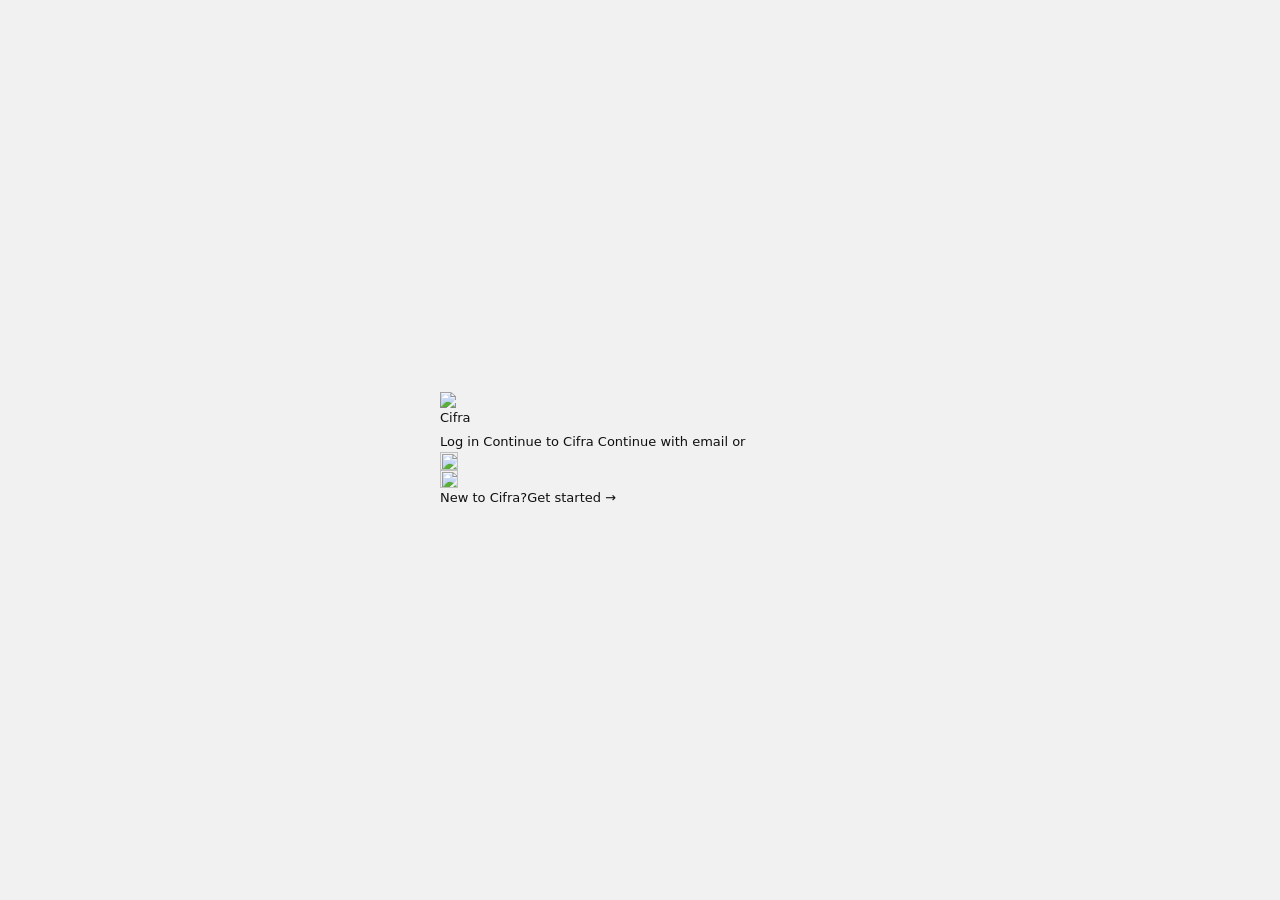
==== commit 04c385cd: "Login con Web Components 2.0-rc, al estilo del login de Shopify Co-Authored-By: Claude Opus 5.5 <nor" ====
--- a/login.html
+++ b/login.html
@@ -9,102 +9,91 @@
 <link rel="stylesheet" href="shared/cifra.css">
 <script src="shared/cifra.js" defer></script>
 <style>
-  .c-auth { min-height: calc(100vh - 54px); display: grid; place-items: center; padding: 48px 16px 96px; }
-  .c-auth__card[hidden] { display: none; }
-  .c-auth__card { width: 100%; max-width: 340px; display: flex; flex-direction: column; align-items: center; text-align: center; }
-  .c-auth__logo { width: 48px; height: 48px; margin-bottom: 28px; }
-  .c-auth h1 { margin: 0 0 6px; font-size: 20px; line-height: 28px; font-weight: 650; letter-spacing: -.2px; }
-  .c-auth__sub { margin: 0 0 28px; color: var(--c-text-secondary); }
-  .c-auth__stack { width: 100%; display: flex; flex-direction: column; gap: 10px; }
-  .c-auth__btn {
-    display: flex; align-items: center; justify-content: center; gap: 10px; width: 100%; height: 44px; padding: 0 16px;
-    border: 0; border-radius: 12px; font: inherit; font-weight: 550; cursor: pointer; text-decoration: none;
-    background: var(--c-surface); color: var(--c-text); box-shadow: rgba(0,0,0,.12) 0 0 0 1px, rgba(0,0,0,.05) 0 1px 2px;
-  }
-  .c-auth__btn:hover { background: var(--c-surface-hover); }
-  .c-auth__btn:focus-visible, .c-auth__input:focus-visible { outline: 2px solid #005bd3; outline-offset: 1px; }
-  .c-auth__btn img { width: 18px; height: 18px; }
-  .c-auth__btn--primary { background: #164af3; color: #fff; box-shadow: inset 0 -1px 0 rgba(0,0,0,.2), 0 1px 2px rgba(22,74,243,.3); }
-  .c-auth__btn--primary:hover { background: #0f3fd8; }
-  .c-auth__btn--primary img { filter: brightness(0) invert(1); }
-  .c-auth__btn[disabled] { opacity: .5; cursor: default; }
-  .c-auth__input {
-    width: 100%; height: 44px; padding: 0 14px; border: 0; border-radius: 12px; font: inherit; font-size: 14px; color: var(--c-text);
-    background: var(--c-surface); box-shadow: rgba(0,0,0,.16) 0 0 0 1px inset; text-align: left;
-  }
-  .c-auth__input--code { text-align: center; font-size: 18px; letter-spacing: 6px; font-variant-numeric: tabular-nums; }
-  .c-auth__or { display: flex; align-items: center; gap: 12px; width: 100%; margin: 8px 0; color: var(--c-text-tertiary); font-size: var(--c-fs-small); }
-  .c-auth__or::before, .c-auth__or::after { content: ""; flex: 1; border-top: 1px solid var(--c-border-strong); }
-  .c-auth__link { background: none; border: 0; padding: 0; font: inherit; color: var(--c-text-secondary); cursor: pointer; text-decoration: none; }
-  .c-auth__link:hover { color: var(--c-text); text-decoration: underline; }
-  .c-auth__foot { margin-top: 28px; color: var(--c-text-secondary); }
-  .c-auth__foot a { color: var(--c-text); font-weight: 550; text-decoration: none; }
-  .c-auth__foot a:hover { text-decoration: underline; }
-  .c-auth__legal { margin: -64px 0 0; padding-bottom: 24px; text-align: center; font-size: var(--c-fs-small); color: var(--c-text-tertiary); padding: 0 16px; }
-  .c-auth__legal a { color: inherit; }
-  .c-auth__hint { margin: 2px 0 0; font-size: var(--c-fs-small); color: var(--c-text-tertiary); }
-  .c-auth__mail { width: 56px; height: 56px; border-radius: 16px; background: #e8eefe; color: #164af3; display: grid; place-items: center; margin-bottom: 24px; }
+  /* Solo el layout de la página es custom; todo lo de adentro es <s-*>. */
+  .c-auth { min-height: 100vh; display: grid; place-items: center; padding: 48px 16px; }
+  .c-auth__card { width: 100%; max-width: 400px; }
+  .c-auth [hidden] { display: none !important; }
+  .c-auth__logo { width: 40px; height: 40px; display: block; }
+  .c-auth__social img { width: 18px; height: 18px; display: block; }
 </style>
 </head>
 <body class="no-fade">
 
 <!--
-  Pantalla: Log in / Sign up de la web app (/login, /signup). Nueva: en el admin de Shopify no existe porque
-  Shopify autentica. Inspirada en el login de Linear: una columna, logo, métodos de acceso y "magic code" por email.
-  Pasos (hash): #login (default) → #email → #check-email → home.html
-                #signup → #email → #check-email → onboarding.html
-  Custom → todo (layout de auth, botones de proveedor, campo de código).
+  Pantalla: Log in / Sign up de la web app (/login, /signup). Nueva: dentro del admin Shopify ya autentica.
+  Sigue el login actual de Shopify (accounts.shopify.com): card blanca, email primero con botón primario,
+  separador "or" y botones de proveedor con su logo; el código llega por email.
+  Pasos (hash): #login (default) → #check-email → home.html
+                #signup → #check-email → onboarding.html
+  Nativo → s-section, s-stack, s-grid, s-heading, s-text, s-email-field, s-text-field, s-button, s-divider, s-link
+  Custom → solo el centrado de la página (.c-auth)
 -->
-<main class="c-auth" data-custom="AuthPage">
+<main class="c-auth" data-custom="AuthLayout">
 
-  <!-- Paso 1: métodos -->
-  <section class="c-auth__card" data-step="start">
-    <img class="c-auth__logo" src="assets/logos/cifra.svg" alt="Cifra">
-    <h1 data-mode-text="Log in to Cifra|Create your Cifra account">Log in to Cifra</h1>
-    <p class="c-auth__sub" data-mode-text="Profit analytics for your Shopify store|Know your real profit in minutes">Profit analytics for your Shopify store</p>
-    <div class="c-auth__stack">
-      <a class="c-auth__btn c-auth__btn--primary" href="#" data-finish><img src="assets/logos/shopify-mark.svg" alt="">Continue with Shopify</a>
-      <a class="c-auth__btn" href="#" data-finish><img src="assets/logos/google.svg" alt="">Continue with Google</a>
-      <a class="c-auth__btn" href="#email" data-go="email"><s-icon type="email" size="small"></s-icon>Continue with email</a>
-    </div>
-    <p class="c-auth__foot" data-mode="login">Don't have an account? <a href="#signup">Sign up</a></p>
-    <p class="c-auth__foot" data-mode="signup" hidden>Already have an account? <a href="#login">Log in</a></p>
-  </section>
+  <!-- Paso 1: email + proveedores -->
+  <div class="c-auth__card" data-step="start">
+    <s-section padding="base">
+      <s-stack gap="large-200" padding="base">
+        <s-stack gap="base">
+          <img class="c-auth__logo" src="assets/logos/cifra.svg" alt="Cifra">
+          <s-stack gap="small-200">
+            <s-heading data-mode-text="Log in|Create a Cifra account">Log in</s-heading>
+            <s-text color="subdued" data-mode-text="Continue to Cifra|Know your real profit in minutes">Continue to Cifra</s-text>
+          </s-stack>
+        </s-stack>
 
-  <!-- Paso 2: email -->
-  <section class="c-auth__card" data-step="email" hidden>
-    <img class="c-auth__logo" src="assets/logos/cifra.svg" alt="Cifra">
-    <h1>What's your email address?</h1>
-    <p class="c-auth__sub">We'll send you a code to sign in.</p>
-    <form class="c-auth__stack" data-email-form novalidate>
-      <input class="c-auth__input" type="email" name="email" placeholder="Enter your email address…" aria-label="Email address" autocomplete="email" required>
-      <button class="c-auth__btn c-auth__btn--primary" type="submit" disabled>Continue with email</button>
-    </form>
-    <p class="c-auth__foot"><a class="c-auth__link" href="#" data-back>Back to all options</a></p>
-  </section>
+        <s-stack gap="base">
+          <s-email-field label="Email" name="email" autocomplete="email" placeholder="you@store.com" data-email></s-email-field>
+          <s-button variant="primary" inlineSize="fill" data-email-continue>Continue with email</s-button>
+        </s-stack>
 
-  <!-- Paso 3: código -->
-  <section class="c-auth__card" data-step="check-email" hidden>
-    <span class="c-auth__mail"><s-icon type="email"></s-icon></span>
-    <h1>Check your email</h1>
-    <p class="c-auth__sub">We sent a 6-digit code to <strong data-email>you@store.com</strong>. It expires in 10 minutes.</p>
-    <form class="c-auth__stack" data-code-form novalidate>
-      <input class="c-auth__input c-auth__input--code" inputmode="numeric" maxlength="6" placeholder="000000" aria-label="Login code" autocomplete="one-time-code">
-      <button class="c-auth__btn c-auth__btn--primary" type="submit" disabled>Continue</button>
-      <p class="c-auth__hint">Prototype: any 6 digits work.</p>
-    </form>
-    <p class="c-auth__foot"><button class="c-auth__link" type="button" data-resend>Resend code</button> · <a class="c-auth__link" href="#email" data-go="email">Use a different email</a></p>
-  </section>
+        <s-grid gridTemplateColumns="1fr auto 1fr" gap="base" alignItems="center">
+          <s-divider></s-divider>
+          <s-text color="subdued">or</s-text>
+          <s-divider></s-divider>
+        </s-grid>
+
+        <s-grid gridTemplateColumns="1fr 1fr" gap="base" class="c-auth__social">
+          <s-button inlineSize="fill" accessibilityLabel="Continue with Shopify" data-finish><img src="assets/logos/shopify-mark.svg" alt=""></s-button>
+          <s-button inlineSize="fill" accessibilityLabel="Continue with Google" data-finish><img src="assets/logos/google.svg" alt=""></s-button>
+        </s-grid>
+
+        <div data-mode="login"><s-stack direction="inline" gap="small-200" justifyContent="center"><s-text color="subdued">New to Cifra?</s-text><s-link href="#signup">Get started →</s-link></s-stack></div>
+        <div data-mode="signup" hidden><s-stack direction="inline" gap="small-200" justifyContent="center"><s-text color="subdued">Already have an account?</s-text><s-link href="#login">Log in →</s-link></s-stack></div>
+      </s-stack>
+    </s-section>
+  </div>
+
+  <!-- Paso 2: código por email -->
+  <div class="c-auth__card" data-step="check-email" hidden>
+    <s-section padding="base">
+      <s-stack gap="large-200" padding="base">
+        <s-stack gap="base">
+          <img class="c-auth__logo" src="assets/logos/cifra.svg" alt="Cifra">
+          <s-stack gap="small-200">
+            <s-heading>Check your email</s-heading>
+            <s-text color="subdued">We sent a 6-digit code to <s-text type="strong" data-email-out>you@store.com</s-text>.</s-text>
+          </s-stack>
+        </s-stack>
+        <s-stack gap="base">
+          <s-text-field label="Code" name="code" autocomplete="one-time-code" maxLength="6" placeholder="000000" details="Prototype: any 6 digits work." data-code></s-text-field>
+          <s-button variant="primary" inlineSize="fill" data-code-continue>Log in</s-button>
+        </s-stack>
+        <s-stack direction="inline" gap="base" justifyContent="center">
+          <s-link data-resend>Resend code</s-link>
+          <s-link href="#" data-back>Use a different email</s-link>
+        </s-stack>
+      </s-stack>
+    </s-section>
+  </div>
 
 </main>
-
-<p class="c-auth__legal" data-custom="AuthLegal">By continuing, you agree to Cifra's <a href="#">Terms of Service</a> and <a href="#">Privacy Policy</a>.</p>
 
 <script>
 document.addEventListener("DOMContentLoaded", () => {
   let mode = "login";
   const steps = document.querySelectorAll("[data-step]");
-  const show = (step) => steps.forEach((s) => { s.hidden = s.dataset.step !== step; if (!s.hidden) s.querySelector("input")?.focus(); });
+  const show = (step) => steps.forEach((s) => { s.hidden = s.dataset.step !== step; });
   const setMode = (m) => {
     mode = m;
     document.querySelectorAll("[data-mode]").forEach((n) => { n.hidden = n.dataset.mode !== m; });
@@ -114,27 +103,34 @@
   const finish = () => { location.href = mode === "signup" ? "onboarding.html" : "home.html"; };
   const route = () => {
     const h = location.hash.slice(1);
-    if (h === "signup" || h === "login" || !h) { setMode(h || "login"); show("start"); }
-    else if (h === "email" || h === "check-email") show(h);
+    if (h === "check-email") show(h);
+    else { setMode(h === "signup" ? "signup" : "login"); show("start"); }
   };
   window.addEventListener("hashchange", route);
   route();
 
-  document.querySelectorAll("[data-finish]").forEach((a) => a.addEventListener("click", (e) => { e.preventDefault(); finish(); }));
+  document.querySelectorAll("[data-finish]").forEach((b) => b.addEventListener("click", finish));
+
+  const email = document.querySelector("[data-email]");
+  const sendCode = () => {
+    const v = (email.value || "").trim();
+    if (!/^\S+@\S+\.\S+$/.test(v)) { email.error = "Enter a valid email address"; return; }
+    email.error = "";
+    document.querySelector("[data-email-out]").textContent = v;
+    location.hash = "check-email";
+  };
+  document.querySelector("[data-email-continue]").addEventListener("click", sendCode);
+  email.addEventListener("keydown", (e) => { if (e.key === "Enter") sendCode(); });
+
+  const code = document.querySelector("[data-code]");
+  const login = () => {
+    if (!/^\d{6}$/.test((code.value || "").trim())) { code.error = "Enter the 6-digit code"; return; }
+    finish();
+  };
+  document.querySelector("[data-code-continue]").addEventListener("click", login);
+  code.addEventListener("input", () => { code.error = ""; if (/^\d{6}$/.test(code.value)) finish(); });
+  code.addEventListener("keydown", (e) => { if (e.key === "Enter") login(); });
   document.querySelector("[data-back]").addEventListener("click", (e) => { e.preventDefault(); location.hash = mode; });
-
-  const email = document.querySelector("[data-email-form] input"), emailBtn = document.querySelector("[data-email-form] button");
-  email.addEventListener("input", () => { emailBtn.disabled = !/^\S+@\S+\.\S+$/.test(email.value); });
-  document.querySelector("[data-email-form]").addEventListener("submit", (e) => {
-    e.preventDefault();
-    if (emailBtn.disabled) return;
-    document.querySelector("[data-email]").textContent = email.value;
-    location.hash = "check-email";
-  });
-
-  const code = document.querySelector("[data-code-form] input"), codeBtn = document.querySelector("[data-code-form] button");
-  code.addEventListener("input", () => { code.value = code.value.replace(/\D/g, ""); codeBtn.disabled = code.value.length !== 6; if (code.value.length === 6) finish(); });
-  document.querySelector("[data-code-form]").addEventListener("submit", (e) => { e.preventDefault(); if (!codeBtn.disabled) finish(); });
   document.querySelector("[data-resend]").addEventListener("click", (e) => { e.target.textContent = "Code sent"; setTimeout(() => { e.target.textContent = "Resend code"; }, 2000); });
 });
 </script>
--- a/shared/cifra.css
+++ b/shared/cifra.css
@@ -5,7 +5,7 @@
   Los valores replican lo que renderiza polaris-2.0-rc.js en Admin Next
   (medido con getComputedStyle sobre los componentes reales).
   Cada bloque custom lleva data-custom="Nombre" en el HTML para poder
-  resaltarlo con el botón "Resaltar custom" de la barra de prototipos.
+  resaltarlo con la acción "Highlight custom components" del buscador (⌘K).
 */
 
 :root {
@@ -61,48 +61,21 @@
   line-height: 20px;
   -webkit-font-smoothing: antialiased;
 }
-
-/* ------------------------------------------------------------------ */
-/* Barra de prototipos (NO es parte de la app)                         */
-/* ------------------------------------------------------------------ */
-.proto-bar {
-  position: sticky; top: 0; z-index: 50;
-  display: flex; align-items: center; gap: 4px; flex-wrap: wrap;
-  padding: 8px 16px;
-  background: #1a1a1a; color: #fff;
-  font-size: 12px;
-}
-.proto-bar strong { margin-right: 12px; font-weight: 600; }
-.proto-bar a {
-  color: #cfcfcf; text-decoration: none;
-  padding: 4px 10px; border-radius: 9999px;
-}
-.proto-bar a:hover { background: #2e2e2e; color: #fff; }
-.proto-bar a[aria-current="page"] { background: #fff; color: #101010; }
-.proto-bar .spacer { flex: 1; }
-.proto-bar button {
-  font: inherit; color: #fff; background: #2e2e2e; border: 0;
-  padding: 4px 10px; border-radius: 9999px; cursor: pointer;
-}
-.proto-bar button[aria-pressed="true"] { background: #e5484d; }
-
 /* ------------------------------------------------------------------ */
 /* App shell de la web app: sidebar (inspirado en Linear) + ⌘K         */
 /* Fuera del admin no hay s-app-nav, así que la navegación es custom.  */
 /* ------------------------------------------------------------------ */
-:root { --c-sb-w: 244px; --c-sb-bg: #ebebeb; --c-sb-hover: rgba(0,0,0,.05); --c-proto-h: 0px; }
+:root { --c-sb-w: 244px; --c-sb-bg: #ebebeb; --c-sb-hover: rgba(0,0,0,.05) }
 body.has-shell { padding-left: var(--c-sb-w); transition: padding-left .18s ease; }
-body.has-shell .proto-bar { margin-left: calc(-1 * var(--c-sb-w)); transition: margin-left .18s ease; }
 body.has-shell::after { left: var(--c-sb-w); }
 body.has-shell.sb-collapsed { padding-left: 44px; }
-body.has-shell.sb-collapsed .proto-bar { margin-left: -44px; }
 body.has-shell.sb-collapsed::after { left: 0; }
 
 .c-sidebar {
-  position: fixed; z-index: 45; left: 0; top: var(--c-proto-h); bottom: 0; width: var(--c-sb-w);
+  position: fixed; z-index: 900; left: 0; top: 0; bottom: 0; width: var(--c-sb-w); /* sobre el title bar de s-page */
   display: flex; flex-direction: column; gap: 4px;
   padding: 10px 10px 8px; background: var(--c-sb-bg); border-right: 1px solid #e0e0e0;
-  transition: transform .18s ease; overflow: hidden;
+  transition: transform .18s ease; /* sin overflow hidden: el menú de tienda sobresale del sidebar */
 }
 body.sb-collapsed .c-sidebar { transform: translateX(-100%); }
 
@@ -121,10 +94,8 @@
   background: none; color: var(--c-text-secondary); cursor: pointer; text-decoration: none;
 }
 .c-sb__iconbtn:hover { background: var(--c-sb-hover); color: var(--c-text); }
-.c-sb__iconbtn--solid { background: var(--c-surface); color: var(--c-text); box-shadow: rgba(0,0,0,.12) 0 0 0 1px, rgba(0,0,0,.06) 0 1px 2px; }
-.c-sb__iconbtn--solid:hover { background: var(--c-surface-hover); }
-
-.c-sb__menu { width: 248px; padding: 6px; left: 0; }
+
+.c-sb__menu { width: 260px; padding: 6px; left: 0; z-index: 70; }
 .c-sb__menu a { display: flex; align-items: center; gap: 8px; min-height: 30px; padding: 4px 8px; border-radius: 8px; color: var(--c-text); text-decoration: none; }
 .c-sb__menu a:hover { background: var(--c-surface-hover); }
 .c-sb__menu a > s-icon:last-child:not(:first-child) { margin-left: auto; }
@@ -132,9 +103,34 @@
 .c-sb__menuhead { padding: 6px 8px 4px; font-size: var(--c-fs-small); color: var(--c-text-secondary); }
 .c-sb__menutext { display: flex; flex-direction: column; line-height: 16px; }
 .c-sb__menutext small { color: var(--c-text-tertiary); font-size: 11px; }
+.c-sb__menuhead span { float: right; color: var(--c-text-tertiary); font-size: 11px; }
+/* Multi-tienda: filas con check (una, varias o todas) + "Only" al hover para ver una sola */
+.c-sb__store {
+  display: flex; align-items: center; gap: 8px; width: 100%; min-height: 36px; padding: 4px 8px; border: 0; border-radius: 8px;
+  background: none; font: inherit; color: var(--c-text); text-align: left; cursor: pointer;
+}
+.c-sb__store:hover { background: var(--c-surface-hover); }
+.c-sb__check { width: 16px; height: 16px; flex: none; border-radius: 5px; box-shadow: inset 0 0 0 1px var(--c-border-strong); background: var(--c-surface); display: grid; place-items: center; color: transparent; }
+.c-sb__store[aria-checked="true"] .c-sb__check { background: #303030; box-shadow: none; color: #fff; }
+.c-sb__storerow { position: relative; }
+.c-sb__only {
+  position: absolute; right: 6px; top: 50%; transform: translateY(-50%); display: none;
+  height: 22px; padding: 0 8px; border: 0; border-radius: 6px; background: var(--c-fill-secondary);
+  font: 500 11px/22px var(--c-font); color: var(--c-text); cursor: pointer;
+}
+.c-sb__only:hover { background: var(--c-fill-secondary-hover); }
+.c-sb__storerow:hover .c-sb__only, .c-sb__only:focus-visible { display: block; }
+.c-sb__stack { display: inline-flex; flex: none; }
+.c-sb__stack .c-sb__avatar { box-shadow: 0 0 0 1.5px var(--c-surface); }
+.c-sb__stack .c-sb__avatar + .c-sb__avatar { margin-left: -4px; }
+.c-sb__ws .c-sb__stack .c-sb__avatar { box-shadow: 0 0 0 1.5px var(--c-sb-bg); }
+[data-ws-label] { display: flex; align-items: center; gap: 8px; flex: 1; min-width: 0; }
+.c-sb__storenote { margin: 4px 8px 6px; padding: 6px 8px; border-radius: 8px; background: #eef4ff; color: #1f3a8a; font-size: 11px; line-height: 16px; }
+.c-storepill .c-sb__avatar, .c-storepill .c-sb__stack .c-sb__avatar { width: 16px; height: 16px; font-size: 8px; border-radius: 4px; }
+.c-storepill .c-sb__stack .c-sb__avatar { box-shadow: 0 0 0 1.5px var(--c-fill-secondary); }
 
 .c-sb__nav { flex: 1; min-height: 0; overflow-y: auto; display: flex; flex-direction: column; gap: 14px; margin: 0 -4px; padding: 0 4px; }
-.c-sb__group { display: flex; flex-direction: column; gap: 1px; }
+.c-sb__group { display: flex; flex-direction: column; gap: 2px; }
 .c-sb__item {
   display: flex; align-items: center; gap: 8px; height: 28px; padding: 0 8px; border-radius: 8px;
   color: var(--c-text); text-decoration: none; font-weight: 500; white-space: nowrap;
@@ -145,7 +141,7 @@
 .c-sb__item[aria-current="page"] s-icon { color: var(--c-text); }
 .c-sb__label { flex: 1; min-width: 0; overflow: hidden; text-overflow: ellipsis; }
 .c-sb__count { min-width: 18px; height: 18px; padding: 0 5px; border-radius: 9px; background: rgba(0,0,0,.07); font-size: 11px; font-weight: 600; color: var(--c-text-secondary); display: grid; place-items: center; }
-.c-sb__sub { display: flex; flex-direction: column; gap: 1px; margin-left: 15px; padding-left: 8px; border-left: 1px solid #d6d6d6; }
+.c-sb__sub { display: flex; flex-direction: column; gap: 2px; margin-left: 15px; padding-left: 8px; border-left: 1px solid #d6d6d6; }
 .c-sb__item--sub { height: 26px; font-weight: 450; color: var(--c-text-secondary); }
 .c-sb__item--sub[aria-current="page"] { color: var(--c-text); font-weight: 500; }
 .c-sb__dot { width: 6px; height: 6px; border-radius: 2px; background: #b5b5b5; flex: none; }
@@ -161,7 +157,7 @@
 .c-sb__section[data-collapsed] .c-sb__heading s-icon { transform: rotate(-90deg); }
 .c-sb__section[data-collapsed] .c-sb__group { display: none; }
 
-.c-sb__bottom { display: flex; flex-direction: column; gap: 1px; padding-top: 6px; border-top: 1px solid #dcdcdc; }
+.c-sb__bottom { display: flex; flex-direction: column; gap: 2px; padding-top: 6px; border-top: 1px solid #dcdcdc; }
 .c-sb__sync { display: flex; align-items: center; gap: 6px; padding: 8px 8px 2px; font-size: var(--c-fs-small); color: var(--c-text-secondary); }
 .c-sb__syncdot { width: 7px; height: 7px; border-radius: 50%; background: var(--c-positive); box-shadow: 0 0 0 3px rgba(41,132,90,.15); }
 .c-sb__sources { margin-left: auto; display: flex; }
@@ -175,7 +171,7 @@
 .c-sidebar:hover .c-sb__collapse { display: grid; }
 .c-sb__sync { padding-right: 30px; }
 .c-sb__open {
-  position: fixed; z-index: 44; left: 10px; top: calc(var(--c-proto-h) + 10px); width: 30px; height: 30px; display: none;
+  position: fixed; z-index: 899; left: 10px; top: 10px; width: 30px; height: 30px; display: none;
   background: var(--c-surface); box-shadow: var(--c-shadow-card);
 }
 body.has-shell.sb-collapsed .c-sb__open { display: grid; }
@@ -184,12 +180,11 @@
 @media (max-width: 768px) {
   body.has-shell, body.has-shell.sb-collapsed { padding-left: 0; }
   body.has-shell > s-page { display: block; margin-top: 40px; }
-  body.has-shell .proto-bar, body.has-shell.sb-collapsed .proto-bar { margin-left: 0; }
   body.has-shell::after { left: 0; }
-  .c-sidebar { width: min(300px, 86vw); box-shadow: var(--c-shadow-popover); z-index: 60; }
+  .c-sidebar { width: min(300px, 86vw); box-shadow: var(--c-shadow-popover); }
   .c-sb__collapse { display: grid; }
   .c-sb__sync { padding-right: 30px; }
-  body.sb-drawer .c-sb__scrim { display: block; position: fixed; inset: var(--c-proto-h) 0 0 0; z-index: 55; background: rgba(0,0,0,.3); }
+  body.sb-drawer .c-sb__scrim { display: block; position: fixed; inset: 0; z-index: 898; background: rgba(0,0,0,.3); }
 }
 
 /* Command menu (⌘K) */
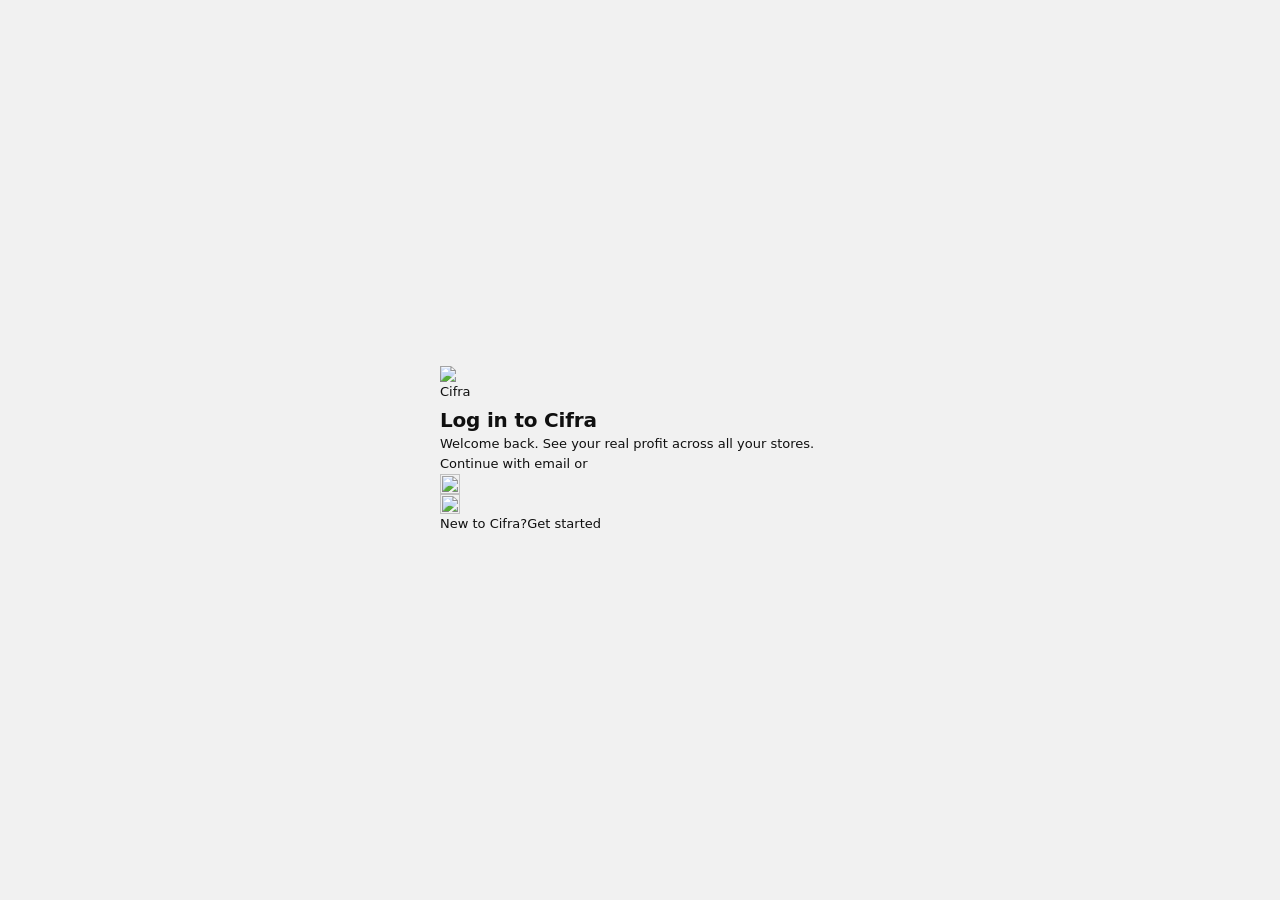
==== commit 825b7072: "Login: botones de proveedor de 48px, mejores títulos y links sin flecha Co-Authored-By: Claude Opus " ====
--- a/login.html
+++ b/login.html
@@ -14,7 +14,9 @@
   .c-auth__card { width: 100%; max-width: 400px; }
   .c-auth [hidden] { display: none !important; }
   .c-auth__logo { width: 40px; height: 40px; display: block; }
-  .c-auth__social img { width: 18px; height: 18px; display: block; }
+  .c-auth__social img { width: 20px; height: 20px; display: block; }
+  /* Título de la card: s-heading no permite tamaño, así que el h1 replica el del login de Shopify (20px / 650) */
+  .c-auth__title { margin: 0; font: 650 20px/28px var(--c-font); letter-spacing: -.2px; color: var(--c-text); }
 </style>
 </head>
 <body class="no-fade">
@@ -25,8 +27,8 @@
   separador "or" y botones de proveedor con su logo; el código llega por email.
   Pasos (hash): #login (default) → #check-email → home.html
                 #signup → #check-email → onboarding.html
-  Nativo → s-section, s-stack, s-grid, s-heading, s-text, s-email-field, s-text-field, s-button, s-divider, s-link
-  Custom → solo el centrado de la página (.c-auth)
+  Nativo → s-section, s-stack, s-grid, s-clickable (botones de proveedor, 48px de alto), s-text, s-email-field, s-text-field, s-button, s-divider, s-link
+  Custom → centrado de la página (.c-auth) y el título h1 (s-heading no tiene tamaño)
 -->
 <main class="c-auth" data-custom="AuthLayout">
 
@@ -37,8 +39,8 @@
         <s-stack gap="base">
           <img class="c-auth__logo" src="assets/logos/cifra.svg" alt="Cifra">
           <s-stack gap="small-200">
-            <s-heading data-mode-text="Log in|Create a Cifra account">Log in</s-heading>
-            <s-text color="subdued" data-mode-text="Continue to Cifra|Know your real profit in minutes">Continue to Cifra</s-text>
+            <h1 class="c-auth__title" data-mode-text="Log in to Cifra|Create your Cifra account">Log in to Cifra</h1>
+            <s-text color="subdued" data-mode-text="Welcome back. See your real profit across all your stores.|See your real profit in minutes, across all your stores.">Welcome back. See your real profit across all your stores.</s-text>
           </s-stack>
         </s-stack>
 
@@ -54,12 +56,12 @@
         </s-grid>
 
         <s-grid gridTemplateColumns="1fr 1fr" gap="base" class="c-auth__social">
-          <s-button inlineSize="fill" accessibilityLabel="Continue with Shopify" data-finish><img src="assets/logos/shopify-mark.svg" alt=""></s-button>
-          <s-button inlineSize="fill" accessibilityLabel="Continue with Google" data-finish><img src="assets/logos/google.svg" alt=""></s-button>
+          <s-clickable border="base" borderRadius="large" background="subdued" blockSize="48px" inlineSize="100%" accessibilityLabel="Continue with Shopify" data-finish><s-stack alignItems="center" justifyContent="center" blockSize="100%"><img src="assets/logos/shopify-mark.svg" alt=""></s-stack></s-clickable>
+          <s-clickable border="base" borderRadius="large" background="subdued" blockSize="48px" inlineSize="100%" accessibilityLabel="Continue with Google" data-finish><s-stack alignItems="center" justifyContent="center" blockSize="100%"><img src="assets/logos/google.svg" alt=""></s-stack></s-clickable>
         </s-grid>
 
-        <div data-mode="login"><s-stack direction="inline" gap="small-200" justifyContent="center"><s-text color="subdued">New to Cifra?</s-text><s-link href="#signup">Get started →</s-link></s-stack></div>
-        <div data-mode="signup" hidden><s-stack direction="inline" gap="small-200" justifyContent="center"><s-text color="subdued">Already have an account?</s-text><s-link href="#login">Log in →</s-link></s-stack></div>
+        <div data-mode="login"><s-stack direction="inline" gap="small-200" justifyContent="center"><s-text color="subdued">New to Cifra?</s-text><s-link href="#signup">Get started</s-link></s-stack></div>
+        <div data-mode="signup" hidden><s-stack direction="inline" gap="small-200" justifyContent="center"><s-text color="subdued">Already have an account?</s-text><s-link href="#login">Log in</s-link></s-stack></div>
       </s-stack>
     </s-section>
   </div>
@@ -71,7 +73,7 @@
         <s-stack gap="base">
           <img class="c-auth__logo" src="assets/logos/cifra.svg" alt="Cifra">
           <s-stack gap="small-200">
-            <s-heading>Check your email</s-heading>
+            <h1 class="c-auth__title">Check your email</h1>
             <s-text color="subdued">We sent a 6-digit code to <s-text type="strong" data-email-out>you@store.com</s-text>.</s-text>
           </s-stack>
         </s-stack>
